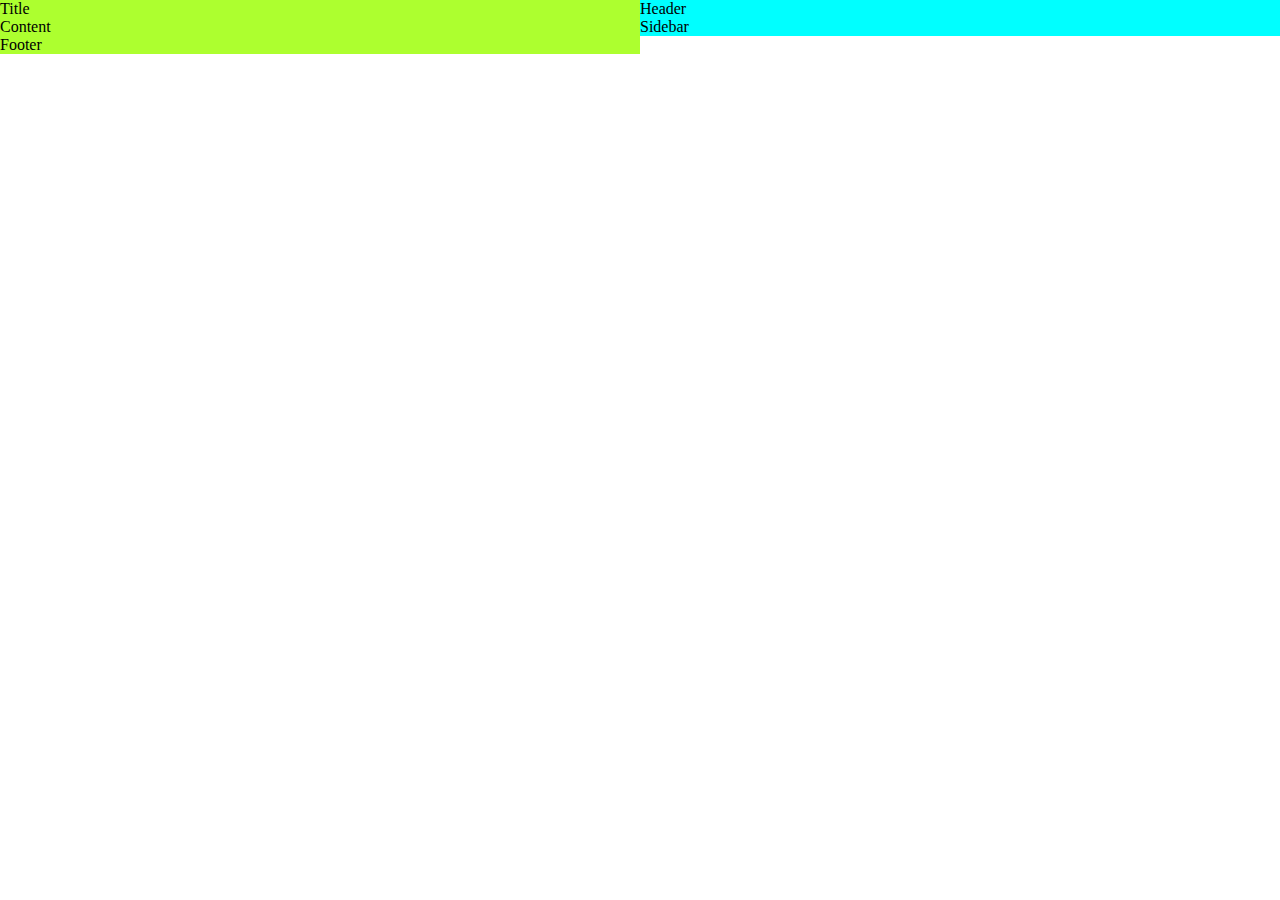
==== index.html @ f7b07102 "Test" ====
<!DOCTYPE html>
<html lang="en">
    <head>
        <meta charset="utf-8">
        <meta name="viewport" content="width=device-width,initial-scale=1.0">
        <link rel="stylesheet" href="css/style.css">
        <title></title>
    </head>
    <body>

    <div class="grid">
        <div class="title">Title</div>
        <div class="header">Header</div>
        <div class="content">Content</div>
        <div class="sidebar">Sidebar</div>
        <div class="footer">Footer</div>
    </div>
    </body>
</html>
---- css/style.css ----
* {
    margin: 0;
    padding: 0;
}

.grid {
    display: grid;
    grid-template-columns: 1fr 1fr;
}

.grid div:nth-child(even) {
    background-color: aqua;
}

.grid div:nth-child(odd) {
    background-color: greenyellow;
}
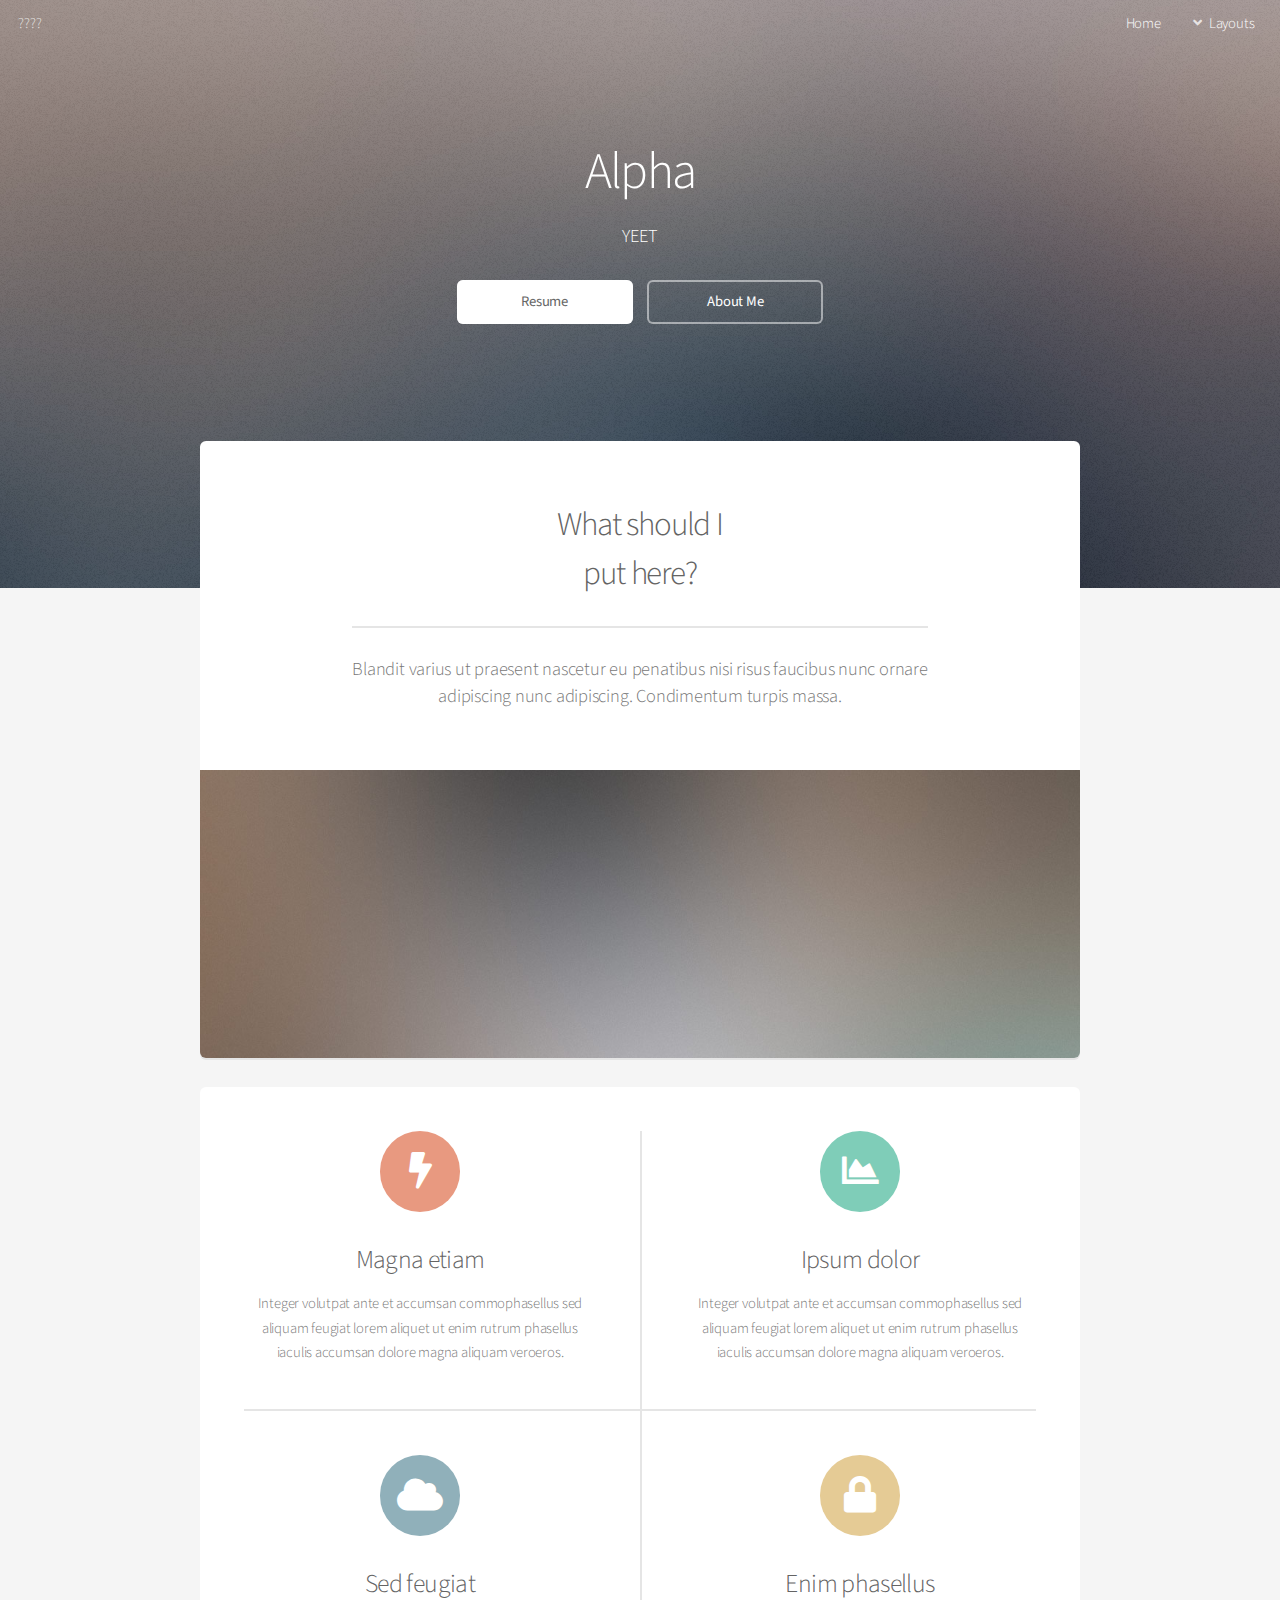
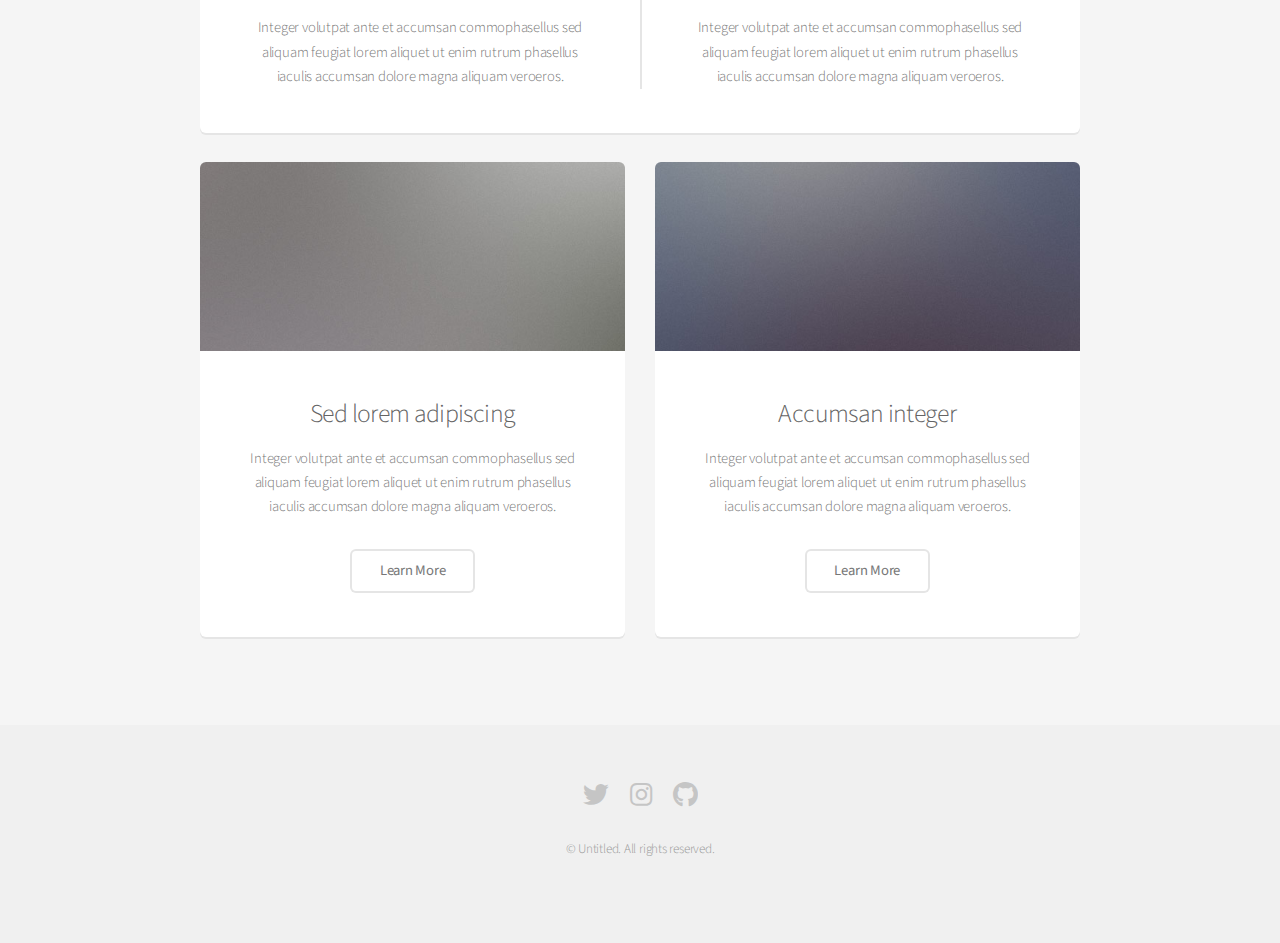
==== commit 0d6b312d: "Template" ====
--- a/index.html
+++ b/index.html
@@ -1,19 +1,148 @@
-<!DOCTYPE html>
+<!DOCTYPE HTML>
+<!--
+	Alpha by HTML5 UP
+	html5up.net | @ajlkn
+	Free for personal and commercial use under the CCA 3.0 license (html5up.net/license)
+-->
 <html lang="en">
-    <head>
-        <meta charset="utf-8">
-        <meta name="viewport" content="width=device-width,initial-scale=1.0">
-        <link rel="stylesheet" href="css/style.css">
-        <title></title>
-    </head>
-    <body>
+	<head>
+		<title>CAN'T CIRCLE SWING ME</title>
+		<meta charset="utf-8" />
+		<meta name="viewport" content="width=device-width, initial-scale=1, user-scalable=no" />
+		<link rel="stylesheet" href="assets/css/main.css" />
+	</head>
+	<body class="landing is-preload">
+		<div id="page-wrapper">
 
-    <div class="grid">
-        <div class="title">Title</div>
-        <div class="header">Header</div>
-        <div class="content">Content</div>
-        <div class="sidebar">Sidebar</div>
-        <div class="footer">Footer</div>
-    </div>
-    </body>
+			<!-- Header -->
+				<header id="header" class="alt">
+					<h1>????</h1>
+					<nav id="nav">
+						<ul>
+							<li><a href="index.html">Home</a></li>
+							<li>
+								<a href="#" class="icon solid fa-angle-down">Layouts</a>
+								<ul>
+									<li><a href="generic.html">Generic</a></li>
+									<li><a href="contact.html">Contact</a></li>
+									<li><a href="elements.html">Elements</a></li>
+									<li>
+										<a href="#">Submenu</a>
+										<ul>
+											<li><a href="#">Option One</a></li>
+											<li><a href="#">Option Two</a></li>
+											<li><a href="#">Option Three</a></li>
+											<li><a href="#">Option Four</a></li>
+										</ul>
+									</li>
+								</ul>
+							</li>
+						</ul>
+					</nav>
+				</header>
+
+			<!-- Banner -->
+				<section id="banner">
+					<h2>Alpha</h2>
+					<p>YEET</p>
+					<ul class="actions special">
+						<li><a href="#" class="button primary">Resume</a></li>
+						<li><a href="#" class="button">About Me</a></li>
+					</ul>
+				</section>
+
+			<!-- Main -->
+				<section id="main" class="container">
+
+					<section class="box special">
+						<header class="major">
+							<h2>What should I
+							<br />
+							put here?</h2>
+							<p>Blandit varius ut praesent nascetur eu penatibus nisi risus faucibus nunc ornare<br />
+							adipiscing nunc adipiscing. Condimentum turpis massa.</p>
+						</header>
+						<span class="image featured"><img src="images/pic01.jpg" alt="" /></span>
+					</section>
+
+					<section class="box special features">
+						<div class="features-row">
+							<section>
+								<span class="icon solid major fa-bolt accent2"></span>
+								<h3>Magna etiam</h3>
+								<p>Integer volutpat ante et accumsan commophasellus sed aliquam feugiat lorem aliquet ut enim rutrum phasellus iaculis accumsan dolore magna aliquam veroeros.</p>
+							</section>
+							<section>
+								<span class="icon solid major fa-chart-area accent3"></span>
+								<h3>Ipsum dolor</h3>
+								<p>Integer volutpat ante et accumsan commophasellus sed aliquam feugiat lorem aliquet ut enim rutrum phasellus iaculis accumsan dolore magna aliquam veroeros.</p>
+							</section>
+						</div>
+						<div class="features-row">
+							<section>
+								<span class="icon solid major fa-cloud accent4"></span>
+								<h3>Sed feugiat</h3>
+								<p>Integer volutpat ante et accumsan commophasellus sed aliquam feugiat lorem aliquet ut enim rutrum phasellus iaculis accumsan dolore magna aliquam veroeros.</p>
+							</section>
+							<section>
+								<span class="icon solid major fa-lock accent5"></span>
+								<h3>Enim phasellus</h3>
+								<p>Integer volutpat ante et accumsan commophasellus sed aliquam feugiat lorem aliquet ut enim rutrum phasellus iaculis accumsan dolore magna aliquam veroeros.</p>
+							</section>
+						</div>
+					</section>
+
+					<div class="row">
+						<div class="col-6 col-12-narrower">
+
+							<section class="box special">
+								<span class="image featured"><img src="images/pic02.jpg" alt="" /></span>
+								<h3>Sed lorem adipiscing</h3>
+								<p>Integer volutpat ante et accumsan commophasellus sed aliquam feugiat lorem aliquet ut enim rutrum phasellus iaculis accumsan dolore magna aliquam veroeros.</p>
+								<ul class="actions special">
+									<li><a href="#" class="button alt">Learn More</a></li>
+								</ul>
+							</section>
+
+						</div>
+						<div class="col-6 col-12-narrower">
+
+							<section class="box special">
+								<span class="image featured"><img src="images/pic03.jpg" alt="" /></span>
+								<h3>Accumsan integer</h3>
+								<p>Integer volutpat ante et accumsan commophasellus sed aliquam feugiat lorem aliquet ut enim rutrum phasellus iaculis accumsan dolore magna aliquam veroeros.</p>
+								<ul class="actions special">
+									<li><a href="#" class="button alt">Learn More</a></li>
+								</ul>
+							</section>
+
+						</div>
+					</div>
+
+				</section>
+
+			<!-- Footer -->
+				<footer id="footer">
+					<ul class="icons">
+						<li><a href="#" class="icon brands fa-twitter"><span class="label">Twitter</span></a></li>
+						<li><a href="#" class="icon brands fa-instagram"><span class="label">Instagram</span></a></li>
+						<li><a href="#" class="icon brands fa-github"><span class="label">Github</span></a></li>
+					</ul>
+					<ul class="copyright">
+						<li>&copy; Untitled. All rights reserved.</li>
+					</ul>
+				</footer>
+
+		</div>
+
+		<!-- Scripts -->
+			<script src="assets/js/jquery.min.js"></script>
+			<script src="assets/js/jquery.dropotron.min.js"></script>
+			<script src="assets/js/jquery.scrollex.min.js"></script>
+			<script src="assets/js/browser.min.js"></script>
+			<script src="assets/js/breakpoints.min.js"></script>
+			<script src="assets/js/util.js"></script>
+			<script src="assets/js/main.js"></script>
+
+	</body>
 </html>--- a/assets/css/main.css
+++ b/assets/css/main.css
@@ -0,0 +1,3898 @@
+@import url("fontawesome-all.min.css");
+@import url("https://fonts.googleapis.com/css?family=Source+Sans+Pro:300,400,300italic,400italic");
+
+/*
+	Alpha by HTML5 UP
+	html5up.net | @ajlkn
+	Free for personal and commercial use under the CCA 3.0 license (html5up.net/license)
+*/
+
+/* Reset */
+
+/* Based on meyerweb.com/eric/tools/css/reset (v2.0 | 20110126 | License: public domain) */
+
+	html, body, div, span, applet, object,
+	iframe, h1, h2, h3, h4, h5, h6, p, blockquote,
+	pre, a, abbr, acronym, address, big, cite,
+	code, del, dfn, em, img, ins, kbd, q, s, samp,
+	small, strike, strong, sub, sup, tt, var, b,
+	u, i, center, dl, dt, dd, ol, ul, li, fieldset,
+	form, label, legend, table, caption, tbody,
+	tfoot, thead, tr, th, td, article, aside,
+	canvas, details, embed, figure, figcaption,
+	footer, header, hgroup, menu, nav, output, ruby,
+	section, summary, time, mark, audio, video {
+		margin: 0;
+		padding: 0;
+		border: 0;
+		font-size: 100%;
+		font: inherit;
+		vertical-align: baseline;
+	}
+
+	article, aside, details, figcaption, figure,
+	footer, header, hgroup, menu, nav, section {
+		display: block;
+	}
+
+	body {
+		line-height: 1;
+	}
+
+	ol, ul {
+		list-style: none;
+	}
+
+	blockquote, q {
+		quotes: none;
+	}
+
+		blockquote:before, blockquote:after, q:before, q:after {
+			content: '';
+			content: none;
+		}
+
+	table {
+		border-collapse: collapse;
+		border-spacing: 0;
+	}
+
+	body {
+		-webkit-text-size-adjust: none;
+	}
+
+	mark {
+		background-color: transparent;
+		color: inherit;
+	}
+
+	input::-moz-focus-inner {
+		border: 0;
+		padding: 0;
+	}
+
+	input, select, textarea {
+		-moz-appearance: none;
+		-webkit-appearance: none;
+		-ms-appearance: none;
+		appearance: none;
+	}
+
+/* Basic */
+
+	@-ms-viewport {
+		width: device-width;
+	}
+
+	body {
+		-ms-overflow-style: scrollbar;
+	}
+
+	@media screen and (max-width: 480px) {
+
+		html, body {
+			min-width: 320px;
+		}
+
+	}
+
+	html {
+		box-sizing: border-box;
+	}
+
+	*, *:before, *:after {
+		box-sizing: inherit;
+	}
+
+	body {
+		background: #f5f5f5;
+	}
+
+	body, input, select, textarea {
+		color: #777;
+		font-family: "Source Sans Pro", sans-serif;
+		font-size: 16pt;
+		font-weight: 300;
+		line-height: 1.65em;
+		letter-spacing: -0.015em;
+	}
+
+	a {
+		-moz-transition: color 0.2s ease-in-out, border-bottom-color 0.2s ease-in-out;
+		-webkit-transition: color 0.2s ease-in-out, border-bottom-color 0.2s ease-in-out;
+		-ms-transition: color 0.2s ease-in-out, border-bottom-color 0.2s ease-in-out;
+		transition: color 0.2s ease-in-out, border-bottom-color 0.2s ease-in-out;
+		border-bottom: dotted 1px;
+		color: #e89980;
+		text-decoration: none;
+	}
+
+		a:hover {
+			border-bottom-color: transparent;
+		}
+
+	strong, b {
+		color: #646464;
+		font-weight: 400;
+	}
+
+	em, i {
+		font-style: italic;
+	}
+
+	p {
+		margin: 0 0 2em 0;
+	}
+
+	h1, h2, h3, h4, h5, h6 {
+		color: #646464;
+		font-weight: 300;
+		line-height: 1em;
+		margin: 0 0 0.5em 0;
+	}
+
+		h1 a, h2 a, h3 a, h4 a, h5 a, h6 a {
+			color: inherit;
+			text-decoration: none;
+		}
+
+	h2 {
+		font-size: 2.25em;
+		line-height: 1.5em;
+		letter-spacing: -0.035em;
+	}
+
+	h3 {
+		font-size: 1.75em;
+		line-height: 1.5em;
+		letter-spacing: -0.025em;
+	}
+
+	h4 {
+		font-size: 1.1em;
+		line-height: 1.5em;
+		letter-spacing: 0;
+	}
+
+	h5 {
+		font-size: 0.9em;
+		line-height: 1.5em;
+		letter-spacing: 0;
+	}
+
+	h6 {
+		font-size: 0.7em;
+		line-height: 1.5em;
+		letter-spacing: 0;
+	}
+
+	sub {
+		font-size: 0.8em;
+		position: relative;
+		top: 0.5em;
+	}
+
+	sup {
+		font-size: 0.8em;
+		position: relative;
+		top: -0.5em;
+	}
+
+	hr {
+		border: 0;
+		border-bottom: solid 2px #e5e5e5;
+		margin: 2em 0;
+	}
+
+		hr.major {
+			margin: 3em 0;
+		}
+
+	blockquote {
+		border-left: solid 4px #e5e5e5;
+		font-style: italic;
+		margin: 0 0 2em 0;
+		padding: 0.5em 0 0.5em 2em;
+	}
+
+	pre {
+		-webkit-overflow-scrolling: touch;
+		background: #f8f8f8;
+		border-radius: 6px;
+		border: solid 1px #e5e5e5;
+		font-family: monospace;
+		font-size: 0.9em;
+		line-height: 1.75em;
+		margin: 0 0 2em 0;
+		overflow-x: auto;
+		padding: 1em 1.5em;
+	}
+
+	code {
+		background: #f8f8f8;
+		border-radius: 6px;
+		border: solid 1px #e5e5e5;
+		font-family: monospace;
+		font-size: 0.9em;
+		margin: 0 0.25em;
+		padding: 0.25em 0.65em;
+	}
+
+	.align-left {
+		text-align: left;
+	}
+
+	.align-center {
+		text-align: center;
+	}
+
+	.align-right {
+		text-align: right;
+	}
+
+/* Row */
+
+	.row {
+		display: flex;
+		flex-wrap: wrap;
+		box-sizing: border-box;
+		align-items: stretch;
+	}
+
+		.row > * {
+			box-sizing: border-box;
+		}
+
+		.row.gtr-uniform > * > :last-child {
+			margin-bottom: 0;
+		}
+
+		.row.aln-left {
+			justify-content: flex-start;
+		}
+
+		.row.aln-center {
+			justify-content: center;
+		}
+
+		.row.aln-right {
+			justify-content: flex-end;
+		}
+
+		.row.aln-top {
+			align-items: flex-start;
+		}
+
+		.row.aln-middle {
+			align-items: center;
+		}
+
+		.row.aln-bottom {
+			align-items: flex-end;
+		}
+
+		.row > .imp {
+			order: -1;
+		}
+
+		.row > .col-1 {
+			width: 8.33333%;
+		}
+
+		.row > .off-1 {
+			margin-left: 8.33333%;
+		}
+
+		.row > .col-2 {
+			width: 16.66667%;
+		}
+
+		.row > .off-2 {
+			margin-left: 16.66667%;
+		}
+
+		.row > .col-3 {
+			width: 25%;
+		}
+
+		.row > .off-3 {
+			margin-left: 25%;
+		}
+
+		.row > .col-4 {
+			width: 33.33333%;
+		}
+
+		.row > .off-4 {
+			margin-left: 33.33333%;
+		}
+
+		.row > .col-5 {
+			width: 41.66667%;
+		}
+
+		.row > .off-5 {
+			margin-left: 41.66667%;
+		}
+
+		.row > .col-6 {
+			width: 50%;
+		}
+
+		.row > .off-6 {
+			margin-left: 50%;
+		}
+
+		.row > .col-7 {
+			width: 58.33333%;
+		}
+
+		.row > .off-7 {
+			margin-left: 58.33333%;
+		}
+
+		.row > .col-8 {
+			width: 66.66667%;
+		}
+
+		.row > .off-8 {
+			margin-left: 66.66667%;
+		}
+
+		.row > .col-9 {
+			width: 75%;
+		}
+
+		.row > .off-9 {
+			margin-left: 75%;
+		}
+
+		.row > .col-10 {
+			width: 83.33333%;
+		}
+
+		.row > .off-10 {
+			margin-left: 83.33333%;
+		}
+
+		.row > .col-11 {
+			width: 91.66667%;
+		}
+
+		.row > .off-11 {
+			margin-left: 91.66667%;
+		}
+
+		.row > .col-12 {
+			width: 100%;
+		}
+
+		.row > .off-12 {
+			margin-left: 100%;
+		}
+
+		.row.gtr-0 {
+			margin-top: 0;
+			margin-left: 0em;
+		}
+
+			.row.gtr-0 > * {
+				padding: 0 0 0 0em;
+			}
+
+			.row.gtr-0.gtr-uniform {
+				margin-top: 0em;
+			}
+
+				.row.gtr-0.gtr-uniform > * {
+					padding-top: 0em;
+				}
+
+		.row.gtr-25 {
+			margin-top: 0;
+			margin-left: -0.5em;
+		}
+
+			.row.gtr-25 > * {
+				padding: 0 0 0 0.5em;
+			}
+
+			.row.gtr-25.gtr-uniform {
+				margin-top: -0.5em;
+			}
+
+				.row.gtr-25.gtr-uniform > * {
+					padding-top: 0.5em;
+				}
+
+		.row.gtr-50 {
+			margin-top: 0;
+			margin-left: -1em;
+		}
+
+			.row.gtr-50 > * {
+				padding: 0 0 0 1em;
+			}
+
+			.row.gtr-50.gtr-uniform {
+				margin-top: -1em;
+			}
+
+				.row.gtr-50.gtr-uniform > * {
+					padding-top: 1em;
+				}
+
+		.row {
+			margin-top: 0;
+			margin-left: -2em;
+		}
+
+			.row > * {
+				padding: 0 0 0 2em;
+			}
+
+			.row.gtr-uniform {
+				margin-top: -2em;
+			}
+
+				.row.gtr-uniform > * {
+					padding-top: 2em;
+				}
+
+		.row.gtr-150 {
+			margin-top: 0;
+			margin-left: -3em;
+		}
+
+			.row.gtr-150 > * {
+				padding: 0 0 0 3em;
+			}
+
+			.row.gtr-150.gtr-uniform {
+				margin-top: -3em;
+			}
+
+				.row.gtr-150.gtr-uniform > * {
+					padding-top: 3em;
+				}
+
+		.row.gtr-200 {
+			margin-top: 0;
+			margin-left: -4em;
+		}
+
+			.row.gtr-200 > * {
+				padding: 0 0 0 4em;
+			}
+
+			.row.gtr-200.gtr-uniform {
+				margin-top: -4em;
+			}
+
+				.row.gtr-200.gtr-uniform > * {
+					padding-top: 4em;
+				}
+
+		@media screen and (max-width: 1680px) {
+
+			.row {
+				display: flex;
+				flex-wrap: wrap;
+				box-sizing: border-box;
+				align-items: stretch;
+			}
+
+				.row > * {
+					box-sizing: border-box;
+				}
+
+				.row.gtr-uniform > * > :last-child {
+					margin-bottom: 0;
+				}
+
+				.row.aln-left {
+					justify-content: flex-start;
+				}
+
+				.row.aln-center {
+					justify-content: center;
+				}
+
+				.row.aln-right {
+					justify-content: flex-end;
+				}
+
+				.row.aln-top {
+					align-items: flex-start;
+				}
+
+				.row.aln-middle {
+					align-items: center;
+				}
+
+				.row.aln-bottom {
+					align-items: flex-end;
+				}
+
+				.row > .imp-wide {
+					order: -1;
+				}
+
+				.row > .col-1-wide {
+					width: 8.33333%;
+				}
+
+				.row > .off-1-wide {
+					margin-left: 8.33333%;
+				}
+
+				.row > .col-2-wide {
+					width: 16.66667%;
+				}
+
+				.row > .off-2-wide {
+					margin-left: 16.66667%;
+				}
+
+				.row > .col-3-wide {
+					width: 25%;
+				}
+
+				.row > .off-3-wide {
+					margin-left: 25%;
+				}
+
+				.row > .col-4-wide {
+					width: 33.33333%;
+				}
+
+				.row > .off-4-wide {
+					margin-left: 33.33333%;
+				}
+
+				.row > .col-5-wide {
+					width: 41.66667%;
+				}
+
+				.row > .off-5-wide {
+					margin-left: 41.66667%;
+				}
+
+				.row > .col-6-wide {
+					width: 50%;
+				}
+
+				.row > .off-6-wide {
+					margin-left: 50%;
+				}
+
+				.row > .col-7-wide {
+					width: 58.33333%;
+				}
+
+				.row > .off-7-wide {
+					margin-left: 58.33333%;
+				}
+
+				.row > .col-8-wide {
+					width: 66.66667%;
+				}
+
+				.row > .off-8-wide {
+					margin-left: 66.66667%;
+				}
+
+				.row > .col-9-wide {
+					width: 75%;
+				}
+
+				.row > .off-9-wide {
+					margin-left: 75%;
+				}
+
+				.row > .col-10-wide {
+					width: 83.33333%;
+				}
+
+				.row > .off-10-wide {
+					margin-left: 83.33333%;
+				}
+
+				.row > .col-11-wide {
+					width: 91.66667%;
+				}
+
+				.row > .off-11-wide {
+					margin-left: 91.66667%;
+				}
+
+				.row > .col-12-wide {
+					width: 100%;
+				}
+
+				.row > .off-12-wide {
+					margin-left: 100%;
+				}
+
+				.row.gtr-0 {
+					margin-top: 0;
+					margin-left: 0em;
+				}
+
+					.row.gtr-0 > * {
+						padding: 0 0 0 0em;
+					}
+
+					.row.gtr-0.gtr-uniform {
+						margin-top: 0em;
+					}
+
+						.row.gtr-0.gtr-uniform > * {
+							padding-top: 0em;
+						}
+
+				.row.gtr-25 {
+					margin-top: 0;
+					margin-left: -0.5em;
+				}
+
+					.row.gtr-25 > * {
+						padding: 0 0 0 0.5em;
+					}
+
+					.row.gtr-25.gtr-uniform {
+						margin-top: -0.5em;
+					}
+
+						.row.gtr-25.gtr-uniform > * {
+							padding-top: 0.5em;
+						}
+
+				.row.gtr-50 {
+					margin-top: 0;
+					margin-left: -1em;
+				}
+
+					.row.gtr-50 > * {
+						padding: 0 0 0 1em;
+					}
+
+					.row.gtr-50.gtr-uniform {
+						margin-top: -1em;
+					}
+
+						.row.gtr-50.gtr-uniform > * {
+							padding-top: 1em;
+						}
+
+				.row {
+					margin-top: 0;
+					margin-left: -2em;
+				}
+
+					.row > * {
+						padding: 0 0 0 2em;
+					}
+
+					.row.gtr-uniform {
+						margin-top: -2em;
+					}
+
+						.row.gtr-uniform > * {
+							padding-top: 2em;
+						}
+
+				.row.gtr-150 {
+					margin-top: 0;
+					margin-left: -3em;
+				}
+
+					.row.gtr-150 > * {
+						padding: 0 0 0 3em;
+					}
+
+					.row.gtr-150.gtr-uniform {
+						margin-top: -3em;
+					}
+
+						.row.gtr-150.gtr-uniform > * {
+							padding-top: 3em;
+						}
+
+				.row.gtr-200 {
+					margin-top: 0;
+					margin-left: -4em;
+				}
+
+					.row.gtr-200 > * {
+						padding: 0 0 0 4em;
+					}
+
+					.row.gtr-200.gtr-uniform {
+						margin-top: -4em;
+					}
+
+						.row.gtr-200.gtr-uniform > * {
+							padding-top: 4em;
+						}
+
+		}
+
+		@media screen and (max-width: 1280px) {
+
+			.row {
+				display: flex;
+				flex-wrap: wrap;
+				box-sizing: border-box;
+				align-items: stretch;
+			}
+
+				.row > * {
+					box-sizing: border-box;
+				}
+
+				.row.gtr-uniform > * > :last-child {
+					margin-bottom: 0;
+				}
+
+				.row.aln-left {
+					justify-content: flex-start;
+				}
+
+				.row.aln-center {
+					justify-content: center;
+				}
+
+				.row.aln-right {
+					justify-content: flex-end;
+				}
+
+				.row.aln-top {
+					align-items: flex-start;
+				}
+
+				.row.aln-middle {
+					align-items: center;
+				}
+
+				.row.aln-bottom {
+					align-items: flex-end;
+				}
+
+				.row > .imp-normal {
+					order: -1;
+				}
+
+				.row > .col-1-normal {
+					width: 8.33333%;
+				}
+
+				.row > .off-1-normal {
+					margin-left: 8.33333%;
+				}
+
+				.row > .col-2-normal {
+					width: 16.66667%;
+				}
+
+				.row > .off-2-normal {
+					margin-left: 16.66667%;
+				}
+
+				.row > .col-3-normal {
+					width: 25%;
+				}
+
+				.row > .off-3-normal {
+					margin-left: 25%;
+				}
+
+				.row > .col-4-normal {
+					width: 33.33333%;
+				}
+
+				.row > .off-4-normal {
+					margin-left: 33.33333%;
+				}
+
+				.row > .col-5-normal {
+					width: 41.66667%;
+				}
+
+				.row > .off-5-normal {
+					margin-left: 41.66667%;
+				}
+
+				.row > .col-6-normal {
+					width: 50%;
+				}
+
+				.row > .off-6-normal {
+					margin-left: 50%;
+				}
+
+				.row > .col-7-normal {
+					width: 58.33333%;
+				}
+
+				.row > .off-7-normal {
+					margin-left: 58.33333%;
+				}
+
+				.row > .col-8-normal {
+					width: 66.66667%;
+				}
+
+				.row > .off-8-normal {
+					margin-left: 66.66667%;
+				}
+
+				.row > .col-9-normal {
+					width: 75%;
+				}
+
+				.row > .off-9-normal {
+					margin-left: 75%;
+				}
+
+				.row > .col-10-normal {
+					width: 83.33333%;
+				}
+
+				.row > .off-10-normal {
+					margin-left: 83.33333%;
+				}
+
+				.row > .col-11-normal {
+					width: 91.66667%;
+				}
+
+				.row > .off-11-normal {
+					margin-left: 91.66667%;
+				}
+
+				.row > .col-12-normal {
+					width: 100%;
+				}
+
+				.row > .off-12-normal {
+					margin-left: 100%;
+				}
+
+				.row.gtr-0 {
+					margin-top: 0;
+					margin-left: 0em;
+				}
+
+					.row.gtr-0 > * {
+						padding: 0 0 0 0em;
+					}
+
+					.row.gtr-0.gtr-uniform {
+						margin-top: 0em;
+					}
+
+						.row.gtr-0.gtr-uniform > * {
+							padding-top: 0em;
+						}
+
+				.row.gtr-25 {
+					margin-top: 0;
+					margin-left: -0.5em;
+				}
+
+					.row.gtr-25 > * {
+						padding: 0 0 0 0.5em;
+					}
+
+					.row.gtr-25.gtr-uniform {
+						margin-top: -0.5em;
+					}
+
+						.row.gtr-25.gtr-uniform > * {
+							padding-top: 0.5em;
+						}
+
+				.row.gtr-50 {
+					margin-top: 0;
+					margin-left: -1em;
+				}
+
+					.row.gtr-50 > * {
+						padding: 0 0 0 1em;
+					}
+
+					.row.gtr-50.gtr-uniform {
+						margin-top: -1em;
+					}
+
+						.row.gtr-50.gtr-uniform > * {
+							padding-top: 1em;
+						}
+
+				.row {
+					margin-top: 0;
+					margin-left: -2em;
+				}
+
+					.row > * {
+						padding: 0 0 0 2em;
+					}
+
+					.row.gtr-uniform {
+						margin-top: -2em;
+					}
+
+						.row.gtr-uniform > * {
+							padding-top: 2em;
+						}
+
+				.row.gtr-150 {
+					margin-top: 0;
+					margin-left: -3em;
+				}
+
+					.row.gtr-150 > * {
+						padding: 0 0 0 3em;
+					}
+
+					.row.gtr-150.gtr-uniform {
+						margin-top: -3em;
+					}
+
+						.row.gtr-150.gtr-uniform > * {
+							padding-top: 3em;
+						}
+
+				.row.gtr-200 {
+					margin-top: 0;
+					margin-left: -4em;
+				}
+
+					.row.gtr-200 > * {
+						padding: 0 0 0 4em;
+					}
+
+					.row.gtr-200.gtr-uniform {
+						margin-top: -4em;
+					}
+
+						.row.gtr-200.gtr-uniform > * {
+							padding-top: 4em;
+						}
+
+		}
+
+		@media screen and (max-width: 980px) {
+
+			.row {
+				display: flex;
+				flex-wrap: wrap;
+				box-sizing: border-box;
+				align-items: stretch;
+			}
+
+				.row > * {
+					box-sizing: border-box;
+				}
+
+				.row.gtr-uniform > * > :last-child {
+					margin-bottom: 0;
+				}
+
+				.row.aln-left {
+					justify-content: flex-start;
+				}
+
+				.row.aln-center {
+					justify-content: center;
+				}
+
+				.row.aln-right {
+					justify-content: flex-end;
+				}
+
+				.row.aln-top {
+					align-items: flex-start;
+				}
+
+				.row.aln-middle {
+					align-items: center;
+				}
+
+				.row.aln-bottom {
+					align-items: flex-end;
+				}
+
+				.row > .imp-narrow {
+					order: -1;
+				}
+
+				.row > .col-1-narrow {
+					width: 8.33333%;
+				}
+
+				.row > .off-1-narrow {
+					margin-left: 8.33333%;
+				}
+
+				.row > .col-2-narrow {
+					width: 16.66667%;
+				}
+
+				.row > .off-2-narrow {
+					margin-left: 16.66667%;
+				}
+
+				.row > .col-3-narrow {
+					width: 25%;
+				}
+
+				.row > .off-3-narrow {
+					margin-left: 25%;
+				}
+
+				.row > .col-4-narrow {
+					width: 33.33333%;
+				}
+
+				.row > .off-4-narrow {
+					margin-left: 33.33333%;
+				}
+
+				.row > .col-5-narrow {
+					width: 41.66667%;
+				}
+
+				.row > .off-5-narrow {
+					margin-left: 41.66667%;
+				}
+
+				.row > .col-6-narrow {
+					width: 50%;
+				}
+
+				.row > .off-6-narrow {
+					margin-left: 50%;
+				}
+
+				.row > .col-7-narrow {
+					width: 58.33333%;
+				}
+
+				.row > .off-7-narrow {
+					margin-left: 58.33333%;
+				}
+
+				.row > .col-8-narrow {
+					width: 66.66667%;
+				}
+
+				.row > .off-8-narrow {
+					margin-left: 66.66667%;
+				}
+
+				.row > .col-9-narrow {
+					width: 75%;
+				}
+
+				.row > .off-9-narrow {
+					margin-left: 75%;
+				}
+
+				.row > .col-10-narrow {
+					width: 83.33333%;
+				}
+
+				.row > .off-10-narrow {
+					margin-left: 83.33333%;
+				}
+
+				.row > .col-11-narrow {
+					width: 91.66667%;
+				}
+
+				.row > .off-11-narrow {
+					margin-left: 91.66667%;
+				}
+
+				.row > .col-12-narrow {
+					width: 100%;
+				}
+
+				.row > .off-12-narrow {
+					margin-left: 100%;
+				}
+
+				.row.gtr-0 {
+					margin-top: 0;
+					margin-left: 0em;
+				}
+
+					.row.gtr-0 > * {
+						padding: 0 0 0 0em;
+					}
+
+					.row.gtr-0.gtr-uniform {
+						margin-top: 0em;
+					}
+
+						.row.gtr-0.gtr-uniform > * {
+							padding-top: 0em;
+						}
+
+				.row.gtr-25 {
+					margin-top: 0;
+					margin-left: -0.5em;
+				}
+
+					.row.gtr-25 > * {
+						padding: 0 0 0 0.5em;
+					}
+
+					.row.gtr-25.gtr-uniform {
+						margin-top: -0.5em;
+					}
+
+						.row.gtr-25.gtr-uniform > * {
+							padding-top: 0.5em;
+						}
+
+				.row.gtr-50 {
+					margin-top: 0;
+					margin-left: -1em;
+				}
+
+					.row.gtr-50 > * {
+						padding: 0 0 0 1em;
+					}
+
+					.row.gtr-50.gtr-uniform {
+						margin-top: -1em;
+					}
+
+						.row.gtr-50.gtr-uniform > * {
+							padding-top: 1em;
+						}
+
+				.row {
+					margin-top: 0;
+					margin-left: -2em;
+				}
+
+					.row > * {
+						padding: 0 0 0 2em;
+					}
+
+					.row.gtr-uniform {
+						margin-top: -2em;
+					}
+
+						.row.gtr-uniform > * {
+							padding-top: 2em;
+						}
+
+				.row.gtr-150 {
+					margin-top: 0;
+					margin-left: -3em;
+				}
+
+					.row.gtr-150 > * {
+						padding: 0 0 0 3em;
+					}
+
+					.row.gtr-150.gtr-uniform {
+						margin-top: -3em;
+					}
+
+						.row.gtr-150.gtr-uniform > * {
+							padding-top: 3em;
+						}
+
+				.row.gtr-200 {
+					margin-top: 0;
+					margin-left: -4em;
+				}
+
+					.row.gtr-200 > * {
+						padding: 0 0 0 4em;
+					}
+
+					.row.gtr-200.gtr-uniform {
+						margin-top: -4em;
+					}
+
+						.row.gtr-200.gtr-uniform > * {
+							padding-top: 4em;
+						}
+
+		}
+
+		@media screen and (max-width: 840px) {
+
+			.row {
+				display: flex;
+				flex-wrap: wrap;
+				box-sizing: border-box;
+				align-items: stretch;
+			}
+
+				.row > * {
+					box-sizing: border-box;
+				}
+
+				.row.gtr-uniform > * > :last-child {
+					margin-bottom: 0;
+				}
+
+				.row.aln-left {
+					justify-content: flex-start;
+				}
+
+				.row.aln-center {
+					justify-content: center;
+				}
+
+				.row.aln-right {
+					justify-content: flex-end;
+				}
+
+				.row.aln-top {
+					align-items: flex-start;
+				}
+
+				.row.aln-middle {
+					align-items: center;
+				}
+
+				.row.aln-bottom {
+					align-items: flex-end;
+				}
+
+				.row > .imp-narrower {
+					order: -1;
+				}
+
+				.row > .col-1-narrower {
+					width: 8.33333%;
+				}
+
+				.row > .off-1-narrower {
+					margin-left: 8.33333%;
+				}
+
+				.row > .col-2-narrower {
+					width: 16.66667%;
+				}
+
+				.row > .off-2-narrower {
+					margin-left: 16.66667%;
+				}
+
+				.row > .col-3-narrower {
+					width: 25%;
+				}
+
+				.row > .off-3-narrower {
+					margin-left: 25%;
+				}
+
+				.row > .col-4-narrower {
+					width: 33.33333%;
+				}
+
+				.row > .off-4-narrower {
+					margin-left: 33.33333%;
+				}
+
+				.row > .col-5-narrower {
+					width: 41.66667%;
+				}
+
+				.row > .off-5-narrower {
+					margin-left: 41.66667%;
+				}
+
+				.row > .col-6-narrower {
+					width: 50%;
+				}
+
+				.row > .off-6-narrower {
+					margin-left: 50%;
+				}
+
+				.row > .col-7-narrower {
+					width: 58.33333%;
+				}
+
+				.row > .off-7-narrower {
+					margin-left: 58.33333%;
+				}
+
+				.row > .col-8-narrower {
+					width: 66.66667%;
+				}
+
+				.row > .off-8-narrower {
+					margin-left: 66.66667%;
+				}
+
+				.row > .col-9-narrower {
+					width: 75%;
+				}
+
+				.row > .off-9-narrower {
+					margin-left: 75%;
+				}
+
+				.row > .col-10-narrower {
+					width: 83.33333%;
+				}
+
+				.row > .off-10-narrower {
+					margin-left: 83.33333%;
+				}
+
+				.row > .col-11-narrower {
+					width: 91.66667%;
+				}
+
+				.row > .off-11-narrower {
+					margin-left: 91.66667%;
+				}
+
+				.row > .col-12-narrower {
+					width: 100%;
+				}
+
+				.row > .off-12-narrower {
+					margin-left: 100%;
+				}
+
+				.row.gtr-0 {
+					margin-top: 0;
+					margin-left: 0em;
+				}
+
+					.row.gtr-0 > * {
+						padding: 0 0 0 0em;
+					}
+
+					.row.gtr-0.gtr-uniform {
+						margin-top: 0em;
+					}
+
+						.row.gtr-0.gtr-uniform > * {
+							padding-top: 0em;
+						}
+
+				.row.gtr-25 {
+					margin-top: 0;
+					margin-left: -0.5em;
+				}
+
+					.row.gtr-25 > * {
+						padding: 0 0 0 0.5em;
+					}
+
+					.row.gtr-25.gtr-uniform {
+						margin-top: -0.5em;
+					}
+
+						.row.gtr-25.gtr-uniform > * {
+							padding-top: 0.5em;
+						}
+
+				.row.gtr-50 {
+					margin-top: 0;
+					margin-left: -1em;
+				}
+
+					.row.gtr-50 > * {
+						padding: 0 0 0 1em;
+					}
+
+					.row.gtr-50.gtr-uniform {
+						margin-top: -1em;
+					}
+
+						.row.gtr-50.gtr-uniform > * {
+							padding-top: 1em;
+						}
+
+				.row {
+					margin-top: 0;
+					margin-left: -2em;
+				}
+
+					.row > * {
+						padding: 0 0 0 2em;
+					}
+
+					.row.gtr-uniform {
+						margin-top: -2em;
+					}
+
+						.row.gtr-uniform > * {
+							padding-top: 2em;
+						}
+
+				.row.gtr-150 {
+					margin-top: 0;
+					margin-left: -3em;
+				}
+
+					.row.gtr-150 > * {
+						padding: 0 0 0 3em;
+					}
+
+					.row.gtr-150.gtr-uniform {
+						margin-top: -3em;
+					}
+
+						.row.gtr-150.gtr-uniform > * {
+							padding-top: 3em;
+						}
+
+				.row.gtr-200 {
+					margin-top: 0;
+					margin-left: -4em;
+				}
+
+					.row.gtr-200 > * {
+						padding: 0 0 0 4em;
+					}
+
+					.row.gtr-200.gtr-uniform {
+						margin-top: -4em;
+					}
+
+						.row.gtr-200.gtr-uniform > * {
+							padding-top: 4em;
+						}
+
+		}
+
+		@media screen and (max-width: 736px) {
+
+			.row {
+				display: flex;
+				flex-wrap: wrap;
+				box-sizing: border-box;
+				align-items: stretch;
+			}
+
+				.row > * {
+					box-sizing: border-box;
+				}
+
+				.row.gtr-uniform > * > :last-child {
+					margin-bottom: 0;
+				}
+
+				.row.aln-left {
+					justify-content: flex-start;
+				}
+
+				.row.aln-center {
+					justify-content: center;
+				}
+
+				.row.aln-right {
+					justify-content: flex-end;
+				}
+
+				.row.aln-top {
+					align-items: flex-start;
+				}
+
+				.row.aln-middle {
+					align-items: center;
+				}
+
+				.row.aln-bottom {
+					align-items: flex-end;
+				}
+
+				.row > .imp-mobile {
+					order: -1;
+				}
+
+				.row > .col-1-mobile {
+					width: 8.33333%;
+				}
+
+				.row > .off-1-mobile {
+					margin-left: 8.33333%;
+				}
+
+				.row > .col-2-mobile {
+					width: 16.66667%;
+				}
+
+				.row > .off-2-mobile {
+					margin-left: 16.66667%;
+				}
+
+				.row > .col-3-mobile {
+					width: 25%;
+				}
+
+				.row > .off-3-mobile {
+					margin-left: 25%;
+				}
+
+				.row > .col-4-mobile {
+					width: 33.33333%;
+				}
+
+				.row > .off-4-mobile {
+					margin-left: 33.33333%;
+				}
+
+				.row > .col-5-mobile {
+					width: 41.66667%;
+				}
+
+				.row > .off-5-mobile {
+					margin-left: 41.66667%;
+				}
+
+				.row > .col-6-mobile {
+					width: 50%;
+				}
+
+				.row > .off-6-mobile {
+					margin-left: 50%;
+				}
+
+				.row > .col-7-mobile {
+					width: 58.33333%;
+				}
+
+				.row > .off-7-mobile {
+					margin-left: 58.33333%;
+				}
+
+				.row > .col-8-mobile {
+					width: 66.66667%;
+				}
+
+				.row > .off-8-mobile {
+					margin-left: 66.66667%;
+				}
+
+				.row > .col-9-mobile {
+					width: 75%;
+				}
+
+				.row > .off-9-mobile {
+					margin-left: 75%;
+				}
+
+				.row > .col-10-mobile {
+					width: 83.33333%;
+				}
+
+				.row > .off-10-mobile {
+					margin-left: 83.33333%;
+				}
+
+				.row > .col-11-mobile {
+					width: 91.66667%;
+				}
+
+				.row > .off-11-mobile {
+					margin-left: 91.66667%;
+				}
+
+				.row > .col-12-mobile {
+					width: 100%;
+				}
+
+				.row > .off-12-mobile {
+					margin-left: 100%;
+				}
+
+				.row.gtr-0 {
+					margin-top: 0;
+					margin-left: 0em;
+				}
+
+					.row.gtr-0 > * {
+						padding: 0 0 0 0em;
+					}
+
+					.row.gtr-0.gtr-uniform {
+						margin-top: 0em;
+					}
+
+						.row.gtr-0.gtr-uniform > * {
+							padding-top: 0em;
+						}
+
+				.row.gtr-25 {
+					margin-top: 0;
+					margin-left: -0.5em;
+				}
+
+					.row.gtr-25 > * {
+						padding: 0 0 0 0.5em;
+					}
+
+					.row.gtr-25.gtr-uniform {
+						margin-top: -0.5em;
+					}
+
+						.row.gtr-25.gtr-uniform > * {
+							padding-top: 0.5em;
+						}
+
+				.row.gtr-50 {
+					margin-top: 0;
+					margin-left: -1em;
+				}
+
+					.row.gtr-50 > * {
+						padding: 0 0 0 1em;
+					}
+
+					.row.gtr-50.gtr-uniform {
+						margin-top: -1em;
+					}
+
+						.row.gtr-50.gtr-uniform > * {
+							padding-top: 1em;
+						}
+
+				.row {
+					margin-top: 0;
+					margin-left: -2em;
+				}
+
+					.row > * {
+						padding: 0 0 0 2em;
+					}
+
+					.row.gtr-uniform {
+						margin-top: -2em;
+					}
+
+						.row.gtr-uniform > * {
+							padding-top: 2em;
+						}
+
+				.row.gtr-150 {
+					margin-top: 0;
+					margin-left: -3em;
+				}
+
+					.row.gtr-150 > * {
+						padding: 0 0 0 3em;
+					}
+
+					.row.gtr-150.gtr-uniform {
+						margin-top: -3em;
+					}
+
+						.row.gtr-150.gtr-uniform > * {
+							padding-top: 3em;
+						}
+
+				.row.gtr-200 {
+					margin-top: 0;
+					margin-left: -4em;
+				}
+
+					.row.gtr-200 > * {
+						padding: 0 0 0 4em;
+					}
+
+					.row.gtr-200.gtr-uniform {
+						margin-top: -4em;
+					}
+
+						.row.gtr-200.gtr-uniform > * {
+							padding-top: 4em;
+						}
+
+		}
+
+		@media screen and (max-width: 480px) {
+
+			.row {
+				display: flex;
+				flex-wrap: wrap;
+				box-sizing: border-box;
+				align-items: stretch;
+			}
+
+				.row > * {
+					box-sizing: border-box;
+				}
+
+				.row.gtr-uniform > * > :last-child {
+					margin-bottom: 0;
+				}
+
+				.row.aln-left {
+					justify-content: flex-start;
+				}
+
+				.row.aln-center {
+					justify-content: center;
+				}
+
+				.row.aln-right {
+					justify-content: flex-end;
+				}
+
+				.row.aln-top {
+					align-items: flex-start;
+				}
+
+				.row.aln-middle {
+					align-items: center;
+				}
+
+				.row.aln-bottom {
+					align-items: flex-end;
+				}
+
+				.row > .imp-mobilep {
+					order: -1;
+				}
+
+				.row > .col-1-mobilep {
+					width: 8.33333%;
+				}
+
+				.row > .off-1-mobilep {
+					margin-left: 8.33333%;
+				}
+
+				.row > .col-2-mobilep {
+					width: 16.66667%;
+				}
+
+				.row > .off-2-mobilep {
+					margin-left: 16.66667%;
+				}
+
+				.row > .col-3-mobilep {
+					width: 25%;
+				}
+
+				.row > .off-3-mobilep {
+					margin-left: 25%;
+				}
+
+				.row > .col-4-mobilep {
+					width: 33.33333%;
+				}
+
+				.row > .off-4-mobilep {
+					margin-left: 33.33333%;
+				}
+
+				.row > .col-5-mobilep {
+					width: 41.66667%;
+				}
+
+				.row > .off-5-mobilep {
+					margin-left: 41.66667%;
+				}
+
+				.row > .col-6-mobilep {
+					width: 50%;
+				}
+
+				.row > .off-6-mobilep {
+					margin-left: 50%;
+				}
+
+				.row > .col-7-mobilep {
+					width: 58.33333%;
+				}
+
+				.row > .off-7-mobilep {
+					margin-left: 58.33333%;
+				}
+
+				.row > .col-8-mobilep {
+					width: 66.66667%;
+				}
+
+				.row > .off-8-mobilep {
+					margin-left: 66.66667%;
+				}
+
+				.row > .col-9-mobilep {
+					width: 75%;
+				}
+
+				.row > .off-9-mobilep {
+					margin-left: 75%;
+				}
+
+				.row > .col-10-mobilep {
+					width: 83.33333%;
+				}
+
+				.row > .off-10-mobilep {
+					margin-left: 83.33333%;
+				}
+
+				.row > .col-11-mobilep {
+					width: 91.66667%;
+				}
+
+				.row > .off-11-mobilep {
+					margin-left: 91.66667%;
+				}
+
+				.row > .col-12-mobilep {
+					width: 100%;
+				}
+
+				.row > .off-12-mobilep {
+					margin-left: 100%;
+				}
+
+				.row.gtr-0 {
+					margin-top: 0;
+					margin-left: 0em;
+				}
+
+					.row.gtr-0 > * {
+						padding: 0 0 0 0em;
+					}
+
+					.row.gtr-0.gtr-uniform {
+						margin-top: 0em;
+					}
+
+						.row.gtr-0.gtr-uniform > * {
+							padding-top: 0em;
+						}
+
+				.row.gtr-25 {
+					margin-top: 0;
+					margin-left: -0.5em;
+				}
+
+					.row.gtr-25 > * {
+						padding: 0 0 0 0.5em;
+					}
+
+					.row.gtr-25.gtr-uniform {
+						margin-top: -0.5em;
+					}
+
+						.row.gtr-25.gtr-uniform > * {
+							padding-top: 0.5em;
+						}
+
+				.row.gtr-50 {
+					margin-top: 0;
+					margin-left: -1em;
+				}
+
+					.row.gtr-50 > * {
+						padding: 0 0 0 1em;
+					}
+
+					.row.gtr-50.gtr-uniform {
+						margin-top: -1em;
+					}
+
+						.row.gtr-50.gtr-uniform > * {
+							padding-top: 1em;
+						}
+
+				.row {
+					margin-top: 0;
+					margin-left: -2em;
+				}
+
+					.row > * {
+						padding: 0 0 0 2em;
+					}
+
+					.row.gtr-uniform {
+						margin-top: -2em;
+					}
+
+						.row.gtr-uniform > * {
+							padding-top: 2em;
+						}
+
+				.row.gtr-150 {
+					margin-top: 0;
+					margin-left: -3em;
+				}
+
+					.row.gtr-150 > * {
+						padding: 0 0 0 3em;
+					}
+
+					.row.gtr-150.gtr-uniform {
+						margin-top: -3em;
+					}
+
+						.row.gtr-150.gtr-uniform > * {
+							padding-top: 3em;
+						}
+
+				.row.gtr-200 {
+					margin-top: 0;
+					margin-left: -4em;
+				}
+
+					.row.gtr-200 > * {
+						padding: 0 0 0 4em;
+					}
+
+					.row.gtr-200.gtr-uniform {
+						margin-top: -4em;
+					}
+
+						.row.gtr-200.gtr-uniform > * {
+							padding-top: 4em;
+						}
+
+		}
+
+/* Container */
+
+	.container {
+		margin: 0 auto;
+		max-width: calc(100% - 5em);
+		width: 60em;
+	}
+
+		.container.xsmall {
+			width: 15em;
+		}
+
+		.container.small {
+			width: 30em;
+		}
+
+		.container.medium {
+			width: 45em;
+		}
+
+		.container.large {
+			width: 75em;
+		}
+
+		.container.xlarge {
+			width: 90em;
+		}
+
+		.container.max {
+			width: 100%;
+		}
+
+		@media screen and (max-width: 840px) {
+
+			.container {
+				width: 100% !important;
+			}
+
+		}
+
+		@media screen and (max-width: 736px) {
+
+			.container {
+				max-width: 100%;
+			}
+
+		}
+
+/* Section/Article */
+
+	section.special, article.special {
+		text-align: center;
+	}
+
+	header p {
+		color: #999;
+		position: relative;
+		margin: 0 0 1.5em 0;
+		font-style: italic;
+	}
+
+	header h2 + p {
+		font-size: 1.25em;
+		margin-top: -1em;
+		line-height: 1.5em;
+	}
+
+	header h3 + p {
+		font-size: 1.1em;
+		margin-top: -0.85em;
+		line-height: 1.5em;
+	}
+
+	header h4 + p,
+	header h5 + p,
+	header h6 + p {
+		font-size: 0.8em;
+		margin-top: -0.5em;
+		line-height: 1.5em;
+	}
+
+	header.major {
+		padding: 1em 0;
+		text-align: center;
+	}
+
+		header.major h2 {
+			margin: 0;
+		}
+
+		header.major p {
+			display: inline-block;
+			border-top: solid 2px #e5e5e5;
+			color: #777;
+			margin: 1.5em 0 0 0;
+			padding: 1.5em 0 0 0;
+			font-style: normal;
+		}
+
+/* Form */
+
+	form {
+		margin: 0 0 2em 0;
+	}
+
+	label {
+		color: #646464;
+		display: block;
+		font-size: 0.9em;
+		font-weight: 300;
+		margin: 0 0 1em 0;
+	}
+
+	input[type="text"],
+	input[type="password"],
+	input[type="email"],
+	select,
+	textarea {
+		-moz-appearance: none;
+		-webkit-appearance: none;
+		-ms-appearance: none;
+		appearance: none;
+		background-color: #f8f8f8;
+		border-radius: 6px;
+		border: solid 1px #e5e5e5;
+		color: inherit;
+		display: block;
+		outline: 0;
+		padding: 0 1em;
+		text-decoration: none;
+		width: 100%;
+	}
+
+		input[type="text"]:invalid,
+		input[type="password"]:invalid,
+		input[type="email"]:invalid,
+		select:invalid,
+		textarea:invalid {
+			box-shadow: none;
+		}
+
+		input[type="text"]:focus,
+		input[type="password"]:focus,
+		input[type="email"]:focus,
+		select:focus,
+		textarea:focus {
+			border-color: #e89980;
+			box-shadow: 0 0 0 2px #e89980;
+		}
+
+	select {
+		background-image: url("data:image/svg+xml;charset=utf8,%3Csvg xmlns='http://www.w3.org/2000/svg' width='40' height='40' preserveAspectRatio='none' viewBox='0 0 40 40'%3E%3Cpath d='M9.4,12.3l10.4,10.4l10.4-10.4c0.2-0.2,0.5-0.4,0.9-0.4c0.3,0,0.6,0.1,0.9,0.4l3.3,3.3c0.2,0.2,0.4,0.5,0.4,0.9 c0,0.4-0.1,0.6-0.4,0.9L20.7,31.9c-0.2,0.2-0.5,0.4-0.9,0.4c-0.3,0-0.6-0.1-0.9-0.4L4.3,17.3c-0.2-0.2-0.4-0.5-0.4-0.9 c0-0.4,0.1-0.6,0.4-0.9l3.3-3.3c0.2-0.2,0.5-0.4,0.9-0.4S9.1,12.1,9.4,12.3z' fill='%23e5e5e5' /%3E%3C/svg%3E");
+		background-size: 1.25em;
+		background-repeat: no-repeat;
+		background-position: calc(100% - 1em) center;
+		height: 3em;
+		padding-right: 3em;
+		text-overflow: ellipsis;
+	}
+
+		select option {
+			color: #777;
+			background-color: #f5f5f5;
+		}
+
+		select:focus::-ms-value {
+			background-color: transparent;
+		}
+
+		select::-ms-expand {
+			display: none;
+		}
+
+	input[type="text"],
+	input[type="password"],
+	input[type="email"],
+	select {
+		height: 3em;
+	}
+
+	textarea {
+		padding: 0.75em 1em;
+	}
+
+	input[type="checkbox"],
+	input[type="radio"] {
+		-moz-appearance: none;
+		-webkit-appearance: none;
+		-ms-appearance: none;
+		appearance: none;
+		display: block;
+		float: left;
+		margin-right: -2em;
+		opacity: 0;
+		width: 1em;
+		z-index: -1;
+	}
+
+		input[type="checkbox"] + label,
+		input[type="radio"] + label {
+			text-decoration: none;
+			color: #777;
+			cursor: pointer;
+			display: inline-block;
+			font-size: 1em;
+			font-weight: 300;
+			padding-left: 2.55em;
+			padding-right: 0.75em;
+			position: relative;
+		}
+
+			input[type="checkbox"] + label:before,
+			input[type="radio"] + label:before {
+				-moz-osx-font-smoothing: grayscale;
+				-webkit-font-smoothing: antialiased;
+				display: inline-block;
+				font-style: normal;
+				font-variant: normal;
+				text-rendering: auto;
+				line-height: 1;
+				text-transform: none !important;
+				font-family: 'Font Awesome 5 Free';
+				font-weight: 900;
+			}
+
+			input[type="checkbox"] + label:before,
+			input[type="radio"] + label:before {
+				background: #f8f8f8;
+				border-radius: 6px;
+				border: solid 1px #e5e5e5;
+				content: '';
+				display: inline-block;
+				font-size: 0.8em;
+				height: 2.25em;
+				left: 0;
+				line-height: 2.25em;
+				position: absolute;
+				text-align: center;
+				top: 0;
+				width: 2.25em;
+			}
+
+		input[type="checkbox"]:checked + label:before,
+		input[type="radio"]:checked + label:before {
+			background: #666;
+			border-color: #666;
+			color: #ffffff;
+			content: '\f00c';
+		}
+
+		input[type="checkbox"]:focus + label:before,
+		input[type="radio"]:focus + label:before {
+			border-color: #e89980;
+			box-shadow: 0 0 0 1px #e89980;
+		}
+
+	input[type="checkbox"] + label:before {
+		border-radius: 6px;
+	}
+
+	input[type="radio"] + label:before {
+		border-radius: 100%;
+	}
+
+	::-webkit-input-placeholder {
+		color: #999 !important;
+		opacity: 1.0;
+	}
+
+	:-moz-placeholder {
+		color: #999 !important;
+		opacity: 1.0;
+	}
+
+	::-moz-placeholder {
+		color: #999 !important;
+		opacity: 1.0;
+	}
+
+	:-ms-input-placeholder {
+		color: #999 !important;
+		opacity: 1.0;
+	}
+
+/* Box */
+
+	.box {
+		background: #fff;
+		border-radius: 6px;
+		box-shadow: 0 2px 0 0 #e5e5e5;
+		margin: 0 0 2em 0;
+		padding: 3em;
+	}
+
+		.box > :last-child {
+			margin-bottom: 0;
+		}
+
+		.box.alt {
+			background: none !important;
+			border-radius: 0 !important;
+			box-shadow: none !important;
+			margin: 0 0 2em 0;
+			padding: 0 !important;
+		}
+
+		.box.features .features-row {
+			border-top: solid 2px #e5e5e5;
+			position: relative;
+		}
+
+			.box.features .features-row:after {
+				clear: both;
+				content: '';
+				display: block;
+			}
+
+			.box.features .features-row section {
+				float: left;
+				padding: 3em;
+				width: 50%;
+			}
+
+				.box.features .features-row section :last-child {
+					margin-bottom: 0;
+				}
+
+				.box.features .features-row section:nth-child(2n) {
+					padding-right: 0;
+				}
+
+					.box.features .features-row section:nth-child(2n):before {
+						background: #e5e5e5;
+						content: '';
+						display: block;
+						height: 100%;
+						margin-left: -3em;
+						position: absolute;
+						top: 0;
+						width: 2px;
+					}
+
+				.box.features .features-row section:nth-child(2n-1) {
+					padding-left: 0;
+				}
+
+			.box.features .features-row:first-child {
+				border-top: 0;
+			}
+
+				.box.features .features-row:first-child section {
+					padding-top: 0;
+				}
+
+			.box.features .features-row:last-child {
+				padding-bottom: 0;
+			}
+
+				.box.features .features-row:last-child section {
+					padding-bottom: 0;
+				}
+
+		.box.special {
+			text-align: center;
+		}
+
+		.box .image.featured {
+			border-radius: 0;
+			display: block;
+			margin: 3em 0 3em -3em;
+			position: relative;
+			width: calc(100% + 6em);
+		}
+
+			.box .image.featured img {
+				border-radius: 0;
+				display: block;
+				width: 100%;
+			}
+
+			.box .image.featured:first-child {
+				border-radius: 6px 6px 0 0;
+				margin-bottom: 3em;
+				margin-top: -3em;
+			}
+
+				.box .image.featured:first-child img {
+					border-radius: 6px 6px 0 0;
+				}
+
+			.box .image.featured:last-child {
+				border-radius: 0 0 6px 6px;
+				margin-bottom: -3em;
+				margin-top: 3em;
+			}
+
+				.box .image.featured:last-child img {
+					border-radius: 0 0 6px 6px;
+				}
+
+/* Icon */
+
+	.icon {
+		text-decoration: none;
+		border-bottom: none;
+		position: relative;
+	}
+
+		.icon:before {
+			-moz-osx-font-smoothing: grayscale;
+			-webkit-font-smoothing: antialiased;
+			display: inline-block;
+			font-style: normal;
+			font-variant: normal;
+			text-rendering: auto;
+			line-height: 1;
+			text-transform: none !important;
+			font-family: 'Font Awesome 5 Free';
+			font-weight: 400;
+		}
+
+		.icon > .label {
+			display: none;
+		}
+
+		.icon:before {
+			line-height: inherit;
+		}
+
+		.icon.solid:before {
+			font-weight: 900;
+		}
+
+		.icon.brands:before {
+			font-family: 'Font Awesome 5 Brands';
+		}
+
+		.icon.major {
+			background: #666;
+			border-radius: 100%;
+			color: #ffffff;
+			cursor: default;
+			display: inline-block;
+			height: 5.5em;
+			line-height: 5.5em;
+			margin: 0 0 2em 0;
+			width: 5.5em;
+		}
+
+			.icon.major:before {
+				font-size: 2.5em;
+			}
+
+			.icon.major.accent1 {
+				background: #666;
+				color: #ffffff;
+			}
+
+			.icon.major.accent2 {
+				background: #e89980;
+				color: #ffffff;
+			}
+
+			.icon.major.accent3 {
+				background: #7fcdb8;
+				color: #ffffff;
+			}
+
+			.icon.major.accent4 {
+				background: #90b0ba;
+				color: #ffffff;
+			}
+
+			.icon.major.accent5 {
+				background: #e5cb95;
+				color: #ffffff;
+			}
+
+/* Image */
+
+	.image {
+		border-radius: 6px;
+		border: 0;
+		display: inline-block;
+		position: relative;
+	}
+
+		.image img {
+			border-radius: 6px;
+			display: block;
+		}
+
+		.image.left {
+			float: left;
+			padding: 0 1.5em 1em 0;
+			top: 0.25em;
+		}
+
+		.image.right {
+			float: right;
+			padding: 0 0 1em 1.5em;
+			top: 0.25em;
+		}
+
+		.image.fit {
+			display: block;
+			margin: 0 0 2em 0;
+			width: 100%;
+		}
+
+			.image.fit img {
+				display: block;
+				width: 100%;
+			}
+
+/* List */
+
+	ol {
+		list-style: decimal;
+		margin: 0 0 2em 0;
+		padding-left: 1.25em;
+	}
+
+		ol li {
+			padding-left: 0.25em;
+		}
+
+	ul {
+		list-style: disc;
+		margin: 0 0 2em 0;
+		padding-left: 1em;
+	}
+
+		ul li {
+			padding-left: 0.5em;
+		}
+
+		ul.alt {
+			list-style: none;
+			padding-left: 0;
+		}
+
+			ul.alt li {
+				border-top: solid 1px #e5e5e5;
+				padding: 0.5em 0;
+			}
+
+				ul.alt li:first-child {
+					border-top: 0;
+					padding-top: 0;
+				}
+
+		ul.icons {
+			cursor: default;
+			list-style: none;
+			padding-left: 0;
+		}
+
+			ul.icons li {
+				display: inline-block;
+				padding: 0 1.25em 0 0;
+			}
+
+				ul.icons li:last-child {
+					padding-right: 0;
+				}
+
+				ul.icons li .icon {
+					color: inherit;
+				}
+
+					ul.icons li .icon:before {
+						font-size: 1.75em;
+					}
+
+	dl {
+		margin: 0 0 2em 0;
+	}
+
+/* Actions */
+
+	ul.actions {
+		display: -moz-flex;
+		display: -webkit-flex;
+		display: -ms-flex;
+		display: flex;
+		cursor: default;
+		list-style: none;
+		margin-left: -1em;
+		padding-left: 0;
+	}
+
+		ul.actions li {
+			padding: 0 0 0 1em;
+			vertical-align: middle;
+		}
+
+		ul.actions.special {
+			-moz-justify-content: center;
+			-webkit-justify-content: center;
+			-ms-justify-content: center;
+			justify-content: center;
+			width: 100%;
+			margin-left: 0;
+		}
+
+			ul.actions.special li:first-child {
+				padding-left: 0;
+			}
+
+		ul.actions.stacked {
+			-moz-flex-direction: column;
+			-webkit-flex-direction: column;
+			-ms-flex-direction: column;
+			flex-direction: column;
+			margin-left: 0;
+		}
+
+			ul.actions.stacked li {
+				padding: 1.3em 0 0 0;
+			}
+
+				ul.actions.stacked li:first-child {
+					padding-top: 0;
+				}
+
+		ul.actions.fit {
+			width: calc(100% + 1em);
+		}
+
+			ul.actions.fit li {
+				-moz-flex-grow: 1;
+				-webkit-flex-grow: 1;
+				-ms-flex-grow: 1;
+				flex-grow: 1;
+				-moz-flex-shrink: 1;
+				-webkit-flex-shrink: 1;
+				-ms-flex-shrink: 1;
+				flex-shrink: 1;
+				width: 100%;
+			}
+
+				ul.actions.fit li > * {
+					width: 100%;
+				}
+
+			ul.actions.fit.stacked {
+				width: 100%;
+			}
+
+		@media screen and (max-width: 480px) {
+
+			ul.actions:not(.fixed) {
+				-moz-flex-direction: column;
+				-webkit-flex-direction: column;
+				-ms-flex-direction: column;
+				flex-direction: column;
+				margin-left: 0;
+				width: 100% !important;
+			}
+
+				ul.actions:not(.fixed) li {
+					-moz-flex-grow: 1;
+					-webkit-flex-grow: 1;
+					-ms-flex-grow: 1;
+					flex-grow: 1;
+					-moz-flex-shrink: 1;
+					-webkit-flex-shrink: 1;
+					-ms-flex-shrink: 1;
+					flex-shrink: 1;
+					padding: 1em 0 0 0;
+					text-align: center;
+					width: 100%;
+				}
+
+					ul.actions:not(.fixed) li > * {
+						width: 100%;
+					}
+
+					ul.actions:not(.fixed) li:first-child {
+						padding-top: 0;
+					}
+
+					ul.actions:not(.fixed) li input[type="submit"],
+					ul.actions:not(.fixed) li input[type="reset"],
+					ul.actions:not(.fixed) li input[type="button"],
+					ul.actions:not(.fixed) li button,
+					ul.actions:not(.fixed) li .button {
+						width: 100%;
+					}
+
+						ul.actions:not(.fixed) li input[type="submit"].icon:before,
+						ul.actions:not(.fixed) li input[type="reset"].icon:before,
+						ul.actions:not(.fixed) li input[type="button"].icon:before,
+						ul.actions:not(.fixed) li button.icon:before,
+						ul.actions:not(.fixed) li .button.icon:before {
+							margin-left: -0.5em;
+						}
+
+		}
+
+/* Table */
+
+	.table-wrapper {
+		-webkit-overflow-scrolling: touch;
+		overflow-x: auto;
+	}
+
+	table {
+		margin: 0 0 2em 0;
+		width: 100%;
+	}
+
+		table tbody tr {
+			border: solid 1px #e5e5e5;
+			border-left: 0;
+			border-right: 0;
+		}
+
+			table tbody tr:nth-child(2n + 1) {
+				background-color: #f8f8f8;
+			}
+
+		table td {
+			padding: 0.75em 0.75em;
+		}
+
+		table th {
+			color: #646464;
+			font-size: 0.9em;
+			font-weight: 300;
+			padding: 0 0.75em 0.75em 0.75em;
+			text-align: left;
+		}
+
+		table thead {
+			border-bottom: solid 2px #e5e5e5;
+		}
+
+		table tfoot {
+			border-top: solid 2px #e5e5e5;
+		}
+
+		table.alt {
+			border-collapse: separate;
+		}
+
+			table.alt tbody tr td {
+				border: solid 1px #e5e5e5;
+				border-left-width: 0;
+				border-top-width: 0;
+			}
+
+				table.alt tbody tr td:first-child {
+					border-left-width: 1px;
+				}
+
+			table.alt tbody tr:first-child td {
+				border-top-width: 1px;
+			}
+
+			table.alt thead {
+				border-bottom: 0;
+			}
+
+			table.alt tfoot {
+				border-top: 0;
+			}
+
+/* Button */
+
+	input[type="submit"],
+	input[type="reset"],
+	input[type="button"],
+	.button {
+		-moz-appearance: none;
+		-webkit-appearance: none;
+		-ms-appearance: none;
+		appearance: none;
+		-moz-transition: background-color 0.2s ease-in-out, color 0.2s ease-in-out;
+		-webkit-transition: background-color 0.2s ease-in-out, color 0.2s ease-in-out;
+		-ms-transition: background-color 0.2s ease-in-out, color 0.2s ease-in-out;
+		transition: background-color 0.2s ease-in-out, color 0.2s ease-in-out;
+		background-color: #666;
+		border-radius: 6px;
+		border: 0;
+		color: #ffffff;
+		cursor: pointer;
+		display: inline-block;
+		font-weight: 400;
+		height: 3em;
+		line-height: 3em;
+		padding: 0 2em;
+		text-align: center;
+		text-decoration: none;
+		white-space: nowrap;
+	}
+
+		input[type="submit"]:hover,
+		input[type="reset"]:hover,
+		input[type="button"]:hover,
+		.button:hover {
+			background-color: #737373;
+		}
+
+		input[type="submit"]:active,
+		input[type="reset"]:active,
+		input[type="button"]:active,
+		.button:active {
+			background-color: #595959;
+		}
+
+		input[type="submit"].icon,
+		input[type="reset"].icon,
+		input[type="button"].icon,
+		.button.icon {
+			padding-left: 1.35em;
+		}
+
+			input[type="submit"].icon:before,
+			input[type="reset"].icon:before,
+			input[type="button"].icon:before,
+			.button.icon:before {
+				margin-right: 0.5em;
+			}
+
+		input[type="submit"].fit,
+		input[type="reset"].fit,
+		input[type="button"].fit,
+		.button.fit {
+			width: 100%;
+		}
+
+		input[type="submit"].small,
+		input[type="reset"].small,
+		input[type="button"].small,
+		.button.small {
+			font-size: 0.8em;
+			height: 2.7em;
+			line-height: 2.7em;
+		}
+
+		input[type="submit"].large,
+		input[type="reset"].large,
+		input[type="button"].large,
+		.button.large {
+			font-size: 1.25em;
+			height: 2.7em;
+			line-height: 2.7em;
+		}
+
+		input[type="submit"].alt,
+		input[type="reset"].alt,
+		input[type="button"].alt,
+		.button.alt {
+			background-color: transparent;
+			box-shadow: inset 0 0 0 2px #e5e5e5;
+			color: #777;
+		}
+
+			input[type="submit"].alt:hover,
+			input[type="reset"].alt:hover,
+			input[type="button"].alt:hover,
+			.button.alt:hover {
+				background-color: #f8f8f8;
+			}
+
+			input[type="submit"].alt:active,
+			input[type="reset"].alt:active,
+			input[type="button"].alt:active,
+			.button.alt:active {
+				background-color: #f0f0f0;
+			}
+
+			input[type="submit"].alt.icon:before,
+			input[type="reset"].alt.icon:before,
+			input[type="button"].alt.icon:before,
+			.button.alt.icon:before {
+				color: #999;
+			}
+
+		input[type="submit"].primary,
+		input[type="reset"].primary,
+		input[type="button"].primary,
+		.button.primary {
+			background-color: #e89980;
+			color: #ffffff !important;
+		}
+
+			input[type="submit"].primary:hover,
+			input[type="reset"].primary:hover,
+			input[type="button"].primary:hover,
+			.button.primary:hover {
+				background-color: #ecaa96;
+			}
+
+			input[type="submit"].primary:active,
+			input[type="reset"].primary:active,
+			input[type="button"].primary:active,
+			.button.primary:active {
+				background-color: #e4886a;
+			}
+
+		input[type="submit"].disabled, input[type="submit"]:disabled,
+		input[type="reset"].disabled,
+		input[type="reset"]:disabled,
+		input[type="button"].disabled,
+		input[type="button"]:disabled,
+		.button.disabled,
+		.button:disabled {
+			background-color: #777 !important;
+			box-shadow: inset 0 -0.15em 0 0 rgba(0, 0, 0, 0.15);
+			color: #f5f5f5 !important;
+			cursor: default;
+			opacity: 0.25;
+		}
+
+/* Header */
+
+	#page-wrapper {
+		padding-top: 3em;
+	}
+
+	body.landing #page-wrapper {
+		padding-top: 0;
+	}
+
+	@-moz-keyframes reveal-header {
+		0% {
+			top: -5em;
+		}
+
+		100% {
+			top: 0;
+		}
+	}
+
+	@-webkit-keyframes reveal-header {
+		0% {
+			top: -5em;
+		}
+
+		100% {
+			top: 0;
+		}
+	}
+
+	@-ms-keyframes reveal-header {
+		0% {
+			top: -5em;
+		}
+
+		100% {
+			top: 0;
+		}
+	}
+
+	@keyframes reveal-header {
+		0% {
+			top: -5em;
+		}
+
+		100% {
+			top: 0;
+		}
+	}
+
+	#header {
+		background: #444;
+		color: #bbb;
+		cursor: default;
+		height: 3.25em;
+		left: 0;
+		line-height: 3.25em;
+		position: fixed;
+		top: 0;
+		width: 100%;
+		z-index: 10000;
+	}
+
+		#header h1 {
+			color: inherit;
+			height: inherit;
+			left: 1.25em;
+			line-height: inherit;
+			margin: 0;
+			padding: 0;
+			position: absolute;
+			top: 0;
+		}
+
+			#header h1 a {
+				color: #fff;
+				font-weight: 400;
+				border: 0;
+			}
+
+		#header nav {
+			height: inherit;
+			line-height: inherit;
+			position: absolute;
+			right: 0.75em;
+			top: 0;
+			vertical-align: middle;
+		}
+
+			#header nav > ul {
+				list-style: none;
+				margin: 0;
+				padding-left: 0;
+			}
+
+				#header nav > ul > li {
+					display: inline-block;
+					padding-left: 0;
+				}
+
+					#header nav > ul > li > ul {
+						display: none;
+					}
+
+					#header nav > ul > li a {
+						display: inline-block;
+						height: 2em;
+						line-height: 1.95em;
+						padding: 0 1em;
+						border-radius: 6px;
+					}
+
+					#header nav > ul > li a:not(.button) {
+						color: #fff;
+						display: inline-block;
+						text-decoration: none;
+						border: 0;
+					}
+
+						#header nav > ul > li a:not(.button).icon:before {
+							color: #999;
+							margin-right: 0.5em;
+						}
+
+					#header nav > ul > li:first-child {
+						margin-left: 0;
+					}
+
+					#header nav > ul > li.active a:not(.button) {
+						background-color: rgba(153, 153, 153, 0.25);
+					}
+
+					#header nav > ul > li .button {
+						margin: 0 0 0 0.5em;
+						position: relative;
+					}
+
+		#header input[type="submit"],
+		#header input[type="reset"],
+		#header input[type="button"],
+		#header .button {
+			background-color: transparent;
+			box-shadow: inset 0 0 0 2px #999;
+			color: #fff;
+		}
+
+			#header input[type="submit"]:hover,
+			#header input[type="reset"]:hover,
+			#header input[type="button"]:hover,
+			#header .button:hover {
+				background-color: rgba(153, 153, 153, 0.25);
+			}
+
+			#header input[type="submit"]:active,
+			#header input[type="reset"]:active,
+			#header input[type="button"]:active,
+			#header .button:active {
+				background-color: rgba(153, 153, 153, 0.5);
+			}
+
+		#header .container {
+			position: relative;
+		}
+
+			#header .container h1 {
+				left: 0;
+			}
+
+			#header .container nav {
+				right: 0;
+			}
+
+		#header.reveal {
+			-moz-animation: reveal-header 0.5s;
+			-webkit-animation: reveal-header 0.5s;
+			-ms-animation: reveal-header 0.5s;
+			animation: reveal-header 0.5s;
+		}
+
+		#header.alt {
+			-moz-animation: none;
+			-webkit-animation: none;
+			-ms-animation: none;
+			animation: none;
+			background: none;
+			color: rgba(255, 255, 255, 0.75);
+			position: absolute;
+		}
+
+			#header.alt nav > ul > li a:not(.button).icon:before {
+				color: rgba(255, 255, 255, 0.75);
+			}
+
+			#header.alt nav > ul > li.active a:not(.button) {
+				background-color: rgba(255, 255, 255, 0.2);
+			}
+
+			#header.alt input[type="submit"],
+			#header.alt input[type="reset"],
+			#header.alt input[type="button"],
+			#header.alt .button {
+				box-shadow: inset 0 0 0 2px rgba(255, 255, 255, 0.5);
+			}
+
+				#header.alt input[type="submit"]:hover,
+				#header.alt input[type="reset"]:hover,
+				#header.alt input[type="button"]:hover,
+				#header.alt .button:hover {
+					background-color: rgba(255, 255, 255, 0.1);
+				}
+
+				#header.alt input[type="submit"]:active,
+				#header.alt input[type="reset"]:active,
+				#header.alt input[type="button"]:active,
+				#header.alt .button:active {
+					background-color: rgba(255, 255, 255, 0.2);
+				}
+
+	.dropotron {
+		background: #fff;
+		border-radius: 6px;
+		box-shadow: 0 2px 0 0 rgba(0, 0, 0, 0.065), inset 0 -1px 0 0 #fff, inset 0 0 0 1px rgba(229, 229, 229, 0.5);
+		list-style: none;
+		margin: calc(-0.5em + 1px) 0 0 1px;
+		padding: 0.5em 0;
+		width: 11em;
+	}
+
+		.dropotron li {
+			padding: 0;
+		}
+
+			.dropotron li a, .dropotron li span {
+				-moz-transition: none;
+				-webkit-transition: none;
+				-ms-transition: none;
+				transition: none;
+				border: 0;
+				border-top: solid 1px #f2f2f2;
+				color: inherit;
+				display: block;
+				padding: 0.15em 1em;
+			}
+
+			.dropotron li:first-child > a, .dropotron li:first-child > span {
+				border-top: 0;
+			}
+
+			.dropotron li.active > a, .dropotron li.active > span, .dropotron li:hover > a, .dropotron li:hover > span {
+				background: #e89980;
+				color: #ffffff;
+			}
+
+		.dropotron.level-0 {
+			font-size: 0.9em;
+			margin: 1em 0 0 0;
+		}
+
+			.dropotron.level-0:before {
+				-moz-transform: rotate(45deg);
+				-webkit-transform: rotate(45deg);
+				-ms-transform: rotate(45deg);
+				transform: rotate(45deg);
+				background: #fff;
+				border: solid 1px rgba(229, 229, 229, 0.5);
+				border-bottom: 0;
+				border-right: 0;
+				box-shadow: -0.25em -0.125em 0.125em 0 rgba(0, 0, 0, 0.015);
+				content: '';
+				display: block;
+				height: 0.75em;
+				position: absolute;
+				right: 1.25em;
+				top: -0.375em;
+				width: 0.75em;
+				z-index: 0;
+			}
+
+/* Banner */
+
+	#banner {
+		background-attachment: scroll,							fixed;
+		background-color: #666;
+		background-image: url("images/overlay.png"), url("../../images/banner.jpg");
+		background-position: top left,						center center;
+		background-repeat: repeat,							no-repeat;
+		background-size: auto,							cover;
+		color: #fff;
+		padding: 12em 0 20em 0;
+		text-align: center;
+	}
+
+		#banner :last-child {
+			margin-bottom: 0;
+		}
+
+		#banner h2, #banner h3, #banner h4, #banner h5, #banner h6 {
+			color: #fff;
+		}
+
+		#banner h2 {
+			font-size: 3.5em;
+			line-height: 1em;
+			margin: 0 0 0.5em 0;
+			padding: 0;
+		}
+
+		#banner p {
+			font-size: 1.25em;
+			margin-bottom: 1.75em;
+		}
+
+		#banner input[type="submit"],
+		#banner input[type="reset"],
+		#banner input[type="button"],
+		#banner .button {
+			background-color: transparent;
+			box-shadow: inset 0 0 0 2px rgba(255, 255, 255, 0.5);
+			color: #fff;
+			min-width: 12em;
+		}
+
+			#banner input[type="submit"]:hover,
+			#banner input[type="reset"]:hover,
+			#banner input[type="button"]:hover,
+			#banner .button:hover {
+				background-color: rgba(255, 255, 255, 0.1);
+			}
+
+			#banner input[type="submit"]:active,
+			#banner input[type="reset"]:active,
+			#banner input[type="button"]:active,
+			#banner .button:active {
+				background-color: rgba(255, 255, 255, 0.2);
+			}
+
+			#banner input[type="submit"].primary,
+			#banner input[type="reset"].primary,
+			#banner input[type="button"].primary,
+			#banner .button.primary {
+				background: #fff;
+				color: #666 !important;
+			}
+
+/* Main */
+
+	#main {
+		padding: 4em 0;
+	}
+
+		#main > header {
+			text-align: center;
+			margin: 0 0 3em 0;
+		}
+
+			#main > header h2 {
+				font-size: 2.75em;
+				margin: 0;
+			}
+
+			#main > header p {
+				border-top: solid 2px #e5e5e5;
+				color: #777;
+				display: inline-block;
+				font-style: normal;
+				margin: 1em 0 0 0;
+				padding: 1em 0 1.25em 0;
+			}
+
+	body.landing #main {
+		margin-top: -14em;
+	}
+
+/* Footer */
+
+	#footer {
+		background: #f0f0f0;
+		padding: 4em 0 6em 0;
+		text-align: center;
+	}
+
+		#footer .icons a {
+			-moz-transition: opacity 0.2s ease-in-out;
+			-webkit-transition: opacity 0.2s ease-in-out;
+			-ms-transition: opacity 0.2s ease-in-out;
+			transition: opacity 0.2s ease-in-out;
+			opacity: 0.35;
+		}
+
+			#footer .icons a:hover {
+				opacity: 0.75;
+			}
+
+		#footer .copyright {
+			color: #999;
+			font-size: 0.9em;
+			line-height: 1em;
+			margin: 2em 0 0 0;
+			padding: 0;
+			text-align: center;
+		}
+
+			#footer .copyright a {
+				color: inherit;
+			}
+
+			#footer .copyright li {
+				border-left: solid 1px #dddddd;
+				display: inline-block;
+				list-style: none;
+				margin-left: 1em;
+				padding-left: 1em;
+			}
+
+				#footer .copyright li:first-child {
+					border-left: 0;
+					margin-left: 0;
+					padding-left: 0;
+				}
+
+/* CTA */
+
+	#cta {
+		background: #e89980;
+		color: #f9e6df;
+		padding: 3.5em 0 4em 0;
+		text-align: center;
+	}
+
+		#cta h2, #cta h3, #cta h4, #cta h5, #cta h6 {
+			color: inherit;
+		}
+
+		#cta form {
+			margin: 0 auto;
+			max-width: 100%;
+			width: 25em;
+		}
+
+		#cta input[type="submit"],
+		#cta input[type="reset"],
+		#cta input[type="button"],
+		#cta .button {
+			box-shadow: none;
+			background: #fff;
+			color: #e89980;
+		}
+
+		#cta input[type="text"],
+		#cta input[type="password"],
+		#cta input[type="email"],
+		#cta select,
+		#cta textarea {
+			color: #ffffff;
+			background: rgba(255, 255, 255, 0.15);
+			border: 0;
+		}
+
+			#cta input[type="text"]:focus,
+			#cta input[type="password"]:focus,
+			#cta input[type="email"]:focus,
+			#cta select:focus,
+			#cta textarea:focus {
+				box-shadow: inset 0 0 0 2px #fff;
+			}
+
+		#cta ::-webkit-input-placeholder {
+			color: rgba(255, 255, 255, 0.75) !important;
+		}
+
+		#cta :-moz-placeholder {
+			color: rgba(255, 255, 255, 0.75) !important;
+		}
+
+		#cta ::-moz-placeholder {
+			color: rgba(255, 255, 255, 0.75) !important;
+		}
+
+		#cta :-ms-input-placeholder {
+			color: rgba(255, 255, 255, 0.75) !important;
+		}
+
+		#cta .formerize-placeholder {
+			color: rgba(255, 255, 255, 0.75) !important;
+		}
+
+/* Wide */
+
+	@media screen and (max-width: 1680px) {
+
+		/* Basic */
+
+			body, input, select, textarea {
+				font-size: 13pt;
+			}
+
+		/* Banner */
+
+			#banner {
+				padding: 10em 0 18em 0;
+			}
+
+	}
+
+/* Normal */
+
+	@media screen and (max-width: 1280px) {
+
+		/* Basic */
+
+			body, input, select, textarea {
+				font-size: 11pt;
+			}
+
+		/* Header */
+
+			.dropotron.level-0 {
+				font-size: 1em;
+			}
+
+		/* Banner */
+
+			#banner {
+				background-attachment: scroll;
+			}
+
+				#banner h2 {
+					font-size: 3.5em;
+				}
+
+	}
+
+/* Narrow */
+
+	@media screen and (max-width: 980px) {
+
+		/* Basic */
+
+			body, input, select, textarea {
+				font-size: 11pt;
+			}
+
+	}
+
+/* Narrower */
+
+	#navPanel, #navButton {
+		display: none;
+	}
+
+	@media screen and (max-width: 840px) {
+
+		/* Basic */
+
+			html, body {
+				overflow-x: hidden;
+			}
+
+			body, input, select, textarea {
+				font-size: 11pt;
+			}
+
+			h2 br, h3 br, h4 br, h5 br, h6 br {
+				display: none;
+			}
+
+		/* Section/Article */
+
+			header br {
+				display: none;
+			}
+
+			header.major {
+				padding: 0 4em;
+			}
+
+		/* Box */
+
+			.box {
+				padding: 3em 2em;
+			}
+
+				.box.features > section {
+					padding: 3em 2em;
+				}
+
+				.box .image.featured {
+					margin-left: -2em;
+					width: calc(100% + 4em);
+				}
+
+					.box .image.featured:first-child {
+						margin-bottom: 3em;
+						margin-top: -3em;
+					}
+
+					.box .image.featured:last-child {
+						margin-bottom: -3em;
+						margin-top: 3em;
+					}
+
+		/* Header */
+
+			#page-wrapper {
+				padding-top: 0;
+			}
+
+			#header {
+				display: none;
+			}
+
+		/* Banner */
+
+		/* Nav */
+
+			#page-wrapper {
+				-moz-backface-visibility: hidden;
+				-webkit-backface-visibility: hidden;
+				-ms-backface-visibility: hidden;
+				backface-visibility: hidden;
+				-moz-transition: -moz-transform 0.5s ease;
+				-webkit-transition: -webkit-transform 0.5s ease;
+				-ms-transition: -ms-transform 0.5s ease;
+				transition: transform 0.5s ease;
+				padding-bottom: 1px;
+			}
+
+			#navButton {
+				-moz-backface-visibility: hidden;
+				-webkit-backface-visibility: hidden;
+				-ms-backface-visibility: hidden;
+				backface-visibility: hidden;
+				-moz-transition: -moz-transform 0.5s ease;
+				-webkit-transition: -webkit-transform 0.5s ease;
+				-ms-transition: -ms-transform 0.5s ease;
+				transition: transform 0.5s ease;
+				display: block;
+				height: 44px;
+				left: 0;
+				position: fixed;
+				top: 0;
+				width: 100%;
+				z-index: 10001;
+			}
+
+				#navButton .toggle {
+					text-decoration: none;
+					height: 100%;
+					left: 0;
+					position: absolute;
+					top: 0;
+					width: 100%;
+					border: 0;
+					outline: 0;
+				}
+
+					#navButton .toggle:before {
+						-moz-osx-font-smoothing: grayscale;
+						-webkit-font-smoothing: antialiased;
+						display: inline-block;
+						font-style: normal;
+						font-variant: normal;
+						text-rendering: auto;
+						line-height: 1;
+						text-transform: none !important;
+						font-family: 'Font Awesome 5 Free';
+						font-weight: 900;
+					}
+
+					#navButton .toggle:before {
+						background: rgba(192, 192, 192, 0.75);
+						border-radius: 6px;
+						color: #fff;
+						content: '\f0c9';
+						display: block;
+						font-size: 16px;
+						height: 2.25em;
+						left: 0.5em;
+						line-height: 2.25em;
+						position: absolute;
+						text-align: center;
+						top: 0.5em;
+						width: 3.5em;
+					}
+
+			#navPanel {
+				-moz-backface-visibility: hidden;
+				-webkit-backface-visibility: hidden;
+				-ms-backface-visibility: hidden;
+				backface-visibility: hidden;
+				-moz-transform: translateX(-275px);
+				-webkit-transform: translateX(-275px);
+				-ms-transform: translateX(-275px);
+				transform: translateX(-275px);
+				-moz-transition: -moz-transform 0.5s ease;
+				-webkit-transition: -webkit-transform 0.5s ease;
+				-ms-transition: -ms-transform 0.5s ease;
+				transition: transform 0.5s ease;
+				display: block;
+				height: 100%;
+				left: 0;
+				overflow-y: auto;
+				position: fixed;
+				top: 0;
+				width: 275px;
+				z-index: 10002;
+				background: #2b2b2b;
+				color: #bbb;
+			}
+
+				#navPanel .link {
+					border-bottom: 0;
+					border-top: solid 1px rgba(255, 255, 255, 0.05);
+					color: #bbb;
+					display: block;
+					height: 44px;
+					line-height: 44px;
+					padding: 0 1em 0 1em;
+					text-decoration: none;
+				}
+
+					#navPanel .link:first-child {
+						border-top: 0;
+					}
+
+					#navPanel .link.depth-0 {
+						color: #fff;
+					}
+
+					#navPanel .link .indent-1 {
+						display: inline-block;
+						width: 1em;
+					}
+
+					#navPanel .link .indent-2 {
+						display: inline-block;
+						width: 2em;
+					}
+
+					#navPanel .link .indent-3 {
+						display: inline-block;
+						width: 3em;
+					}
+
+					#navPanel .link .indent-4 {
+						display: inline-block;
+						width: 4em;
+					}
+
+					#navPanel .link .indent-5 {
+						display: inline-block;
+						width: 5em;
+					}
+
+			body.navPanel-visible #page-wrapper {
+				-moz-transform: translateX(275px);
+				-webkit-transform: translateX(275px);
+				-ms-transform: translateX(275px);
+				transform: translateX(275px);
+			}
+
+			body.navPanel-visible #navButton {
+				-moz-transform: translateX(275px);
+				-webkit-transform: translateX(275px);
+				-ms-transform: translateX(275px);
+				transform: translateX(275px);
+			}
+
+			body.navPanel-visible #navPanel {
+				-moz-transform: translateX(0);
+				-webkit-transform: translateX(0);
+				-ms-transform: translateX(0);
+				transform: translateX(0);
+			}
+
+	}
+
+/* Mobile */
+
+	@media screen and (max-width: 736px) {
+
+		/* Basic */
+
+			body, input, select, textarea {
+				font-size: 11pt;
+			}
+
+			h2 {
+				font-size: 1.75em;
+				line-height: 1.35em;
+				letter-spacing: -0.025em;
+			}
+
+			h3 {
+				font-size: 1.5em;
+			}
+
+			h4 {
+				font-size: 1em;
+			}
+
+		/* Section/Article */
+
+			header.major {
+				padding: 1em;
+			}
+
+				header.major h2, header.major p {
+					padding-left: 0.5em;
+					padding-right: 0.5em;
+				}
+
+		/* Box */
+
+			.box {
+				margin: 1em;
+				overflow-x: hidden;
+				padding: 2em 2em !important;
+			}
+
+				.box.features .features-row {
+					border-top: 0;
+					padding: 0;
+				}
+
+					.box.features .features-row section {
+						border: 0;
+						border-top: solid 1px #e5e5e5 !important;
+						float: none;
+						margin: 2em 0 0 0 !important;
+						padding: 2em 0 0 0 !important;
+						width: 100%;
+					}
+
+					.box.features .features-row:first-child section:first-child {
+						border-top: 0 !important;
+						margin-top: 0 !important;
+						padding-top: 0 !important;
+					}
+
+				.box .image.featured {
+					margin-left: -2em;
+					width: calc(100% + 4em);
+				}
+
+					.box .image.featured:first-child {
+						margin-bottom: 2em;
+						margin-top: -2em;
+					}
+
+					.box .image.featured:last-child {
+						margin-bottom: -2em;
+						margin-top: 2em;
+					}
+
+		/* Banner */
+
+			#banner {
+				padding: 4em 0;
+			}
+
+				#banner h2 {
+					font-size: 2.25em;
+				}
+
+				#banner p {
+					font-size: 1.25em;
+				}
+
+		/* Main */
+
+			#main {
+				padding: 4em 0 0 0;
+			}
+
+				#main > header {
+					margin: 0 2em 1.5em 2em;
+				}
+
+					#main > header h2 {
+						font-size: 2em;
+					}
+
+					#main > header p {
+						font-size: 1em;
+						padding-bottom: 1em;
+					}
+
+			body.landing #main {
+				padding: 0;
+				margin-top: 0;
+			}
+
+		/* Footer */
+
+			#footer {
+				padding: 4em 0;
+			}
+
+				#footer .copyright li {
+					border-left: 0;
+					display: block;
+					line-height: 2em;
+					margin-left: 0;
+					padding-left: 0;
+				}
+
+	}
+
+/* Mobile (Portrait) */
+
+	@media screen and (max-width: 480px) {
+
+		/* Basic */
+
+			html, body {
+				min-width: 320px;
+			}
+
+			body, input, select, textarea {
+				font-size: 11pt;
+			}
+
+		/* Section/Article */
+
+			header.major {
+				padding: 0;
+			}
+
+		/* List */
+
+			ul.actions {
+				margin: 0 0 2em 0;
+			}
+
+				ul.actions li {
+					display: block;
+					padding: 1em 0 0 0;
+					text-align: center;
+					width: 100%;
+				}
+
+					ul.actions li:first-child {
+						padding-top: 0;
+					}
+
+					ul.actions li > * {
+						width: 100%;
+						margin: 0 !important;
+					}
+
+						ul.actions li > *.icon:before {
+							margin-left: -2em;
+						}
+
+				ul.actions.small li {
+					padding: 0.5em 0 0 0;
+				}
+
+					ul.actions.small li:first-child {
+						padding-top: 0;
+					}
+
+		/* Box */
+
+			.box {
+				border-radius: 0;
+				box-shadow: none;
+				margin: 1em 0 0 0;
+				padding: 3em 1em !important;
+			}
+
+				.box.features .features-row section {
+					margin: 3em 0 0 0 !important;
+					padding: 3em 0 0 0 !important;
+				}
+
+				.box .image.featured {
+					border-radius: 0;
+					margin-left: -1em;
+					width: calc(100% + 2em);
+				}
+
+					.box .image.featured img {
+						border-radius: 0 !important;
+					}
+
+					.box .image.featured:first-child {
+						margin-bottom: 3em;
+						margin-top: -3em;
+					}
+
+					.box .image.featured:last-child {
+						margin-bottom: -3em;
+						margin-top: 3em;
+					}
+
+		/* Banner */
+
+			#banner {
+				padding: 5em 3em 4em 3em;
+			}
+
+		/* Main */
+
+			#main > .box:first-child {
+				margin-top: 0;
+			}
+
+		/* CTA */
+
+			#cta {
+				padding: 2.5em 1em 3em 1em;
+			}
+
+	}